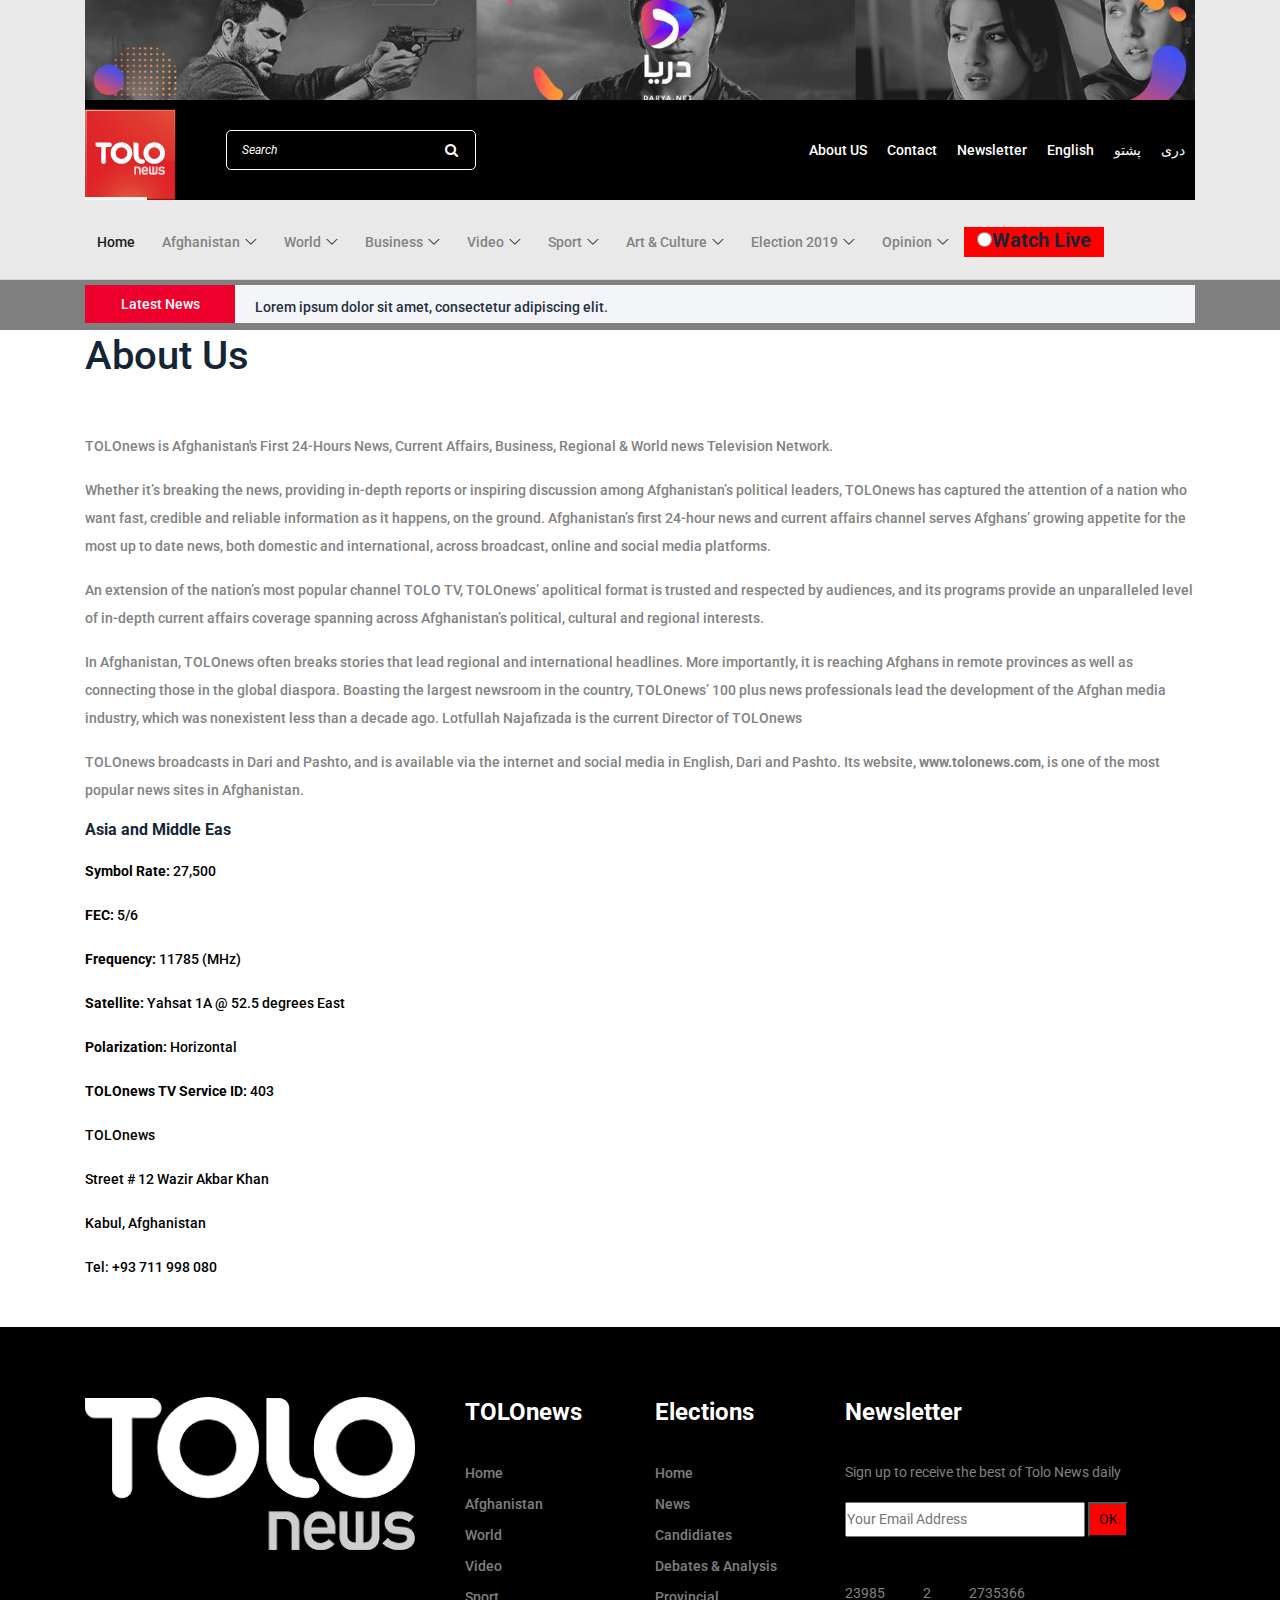
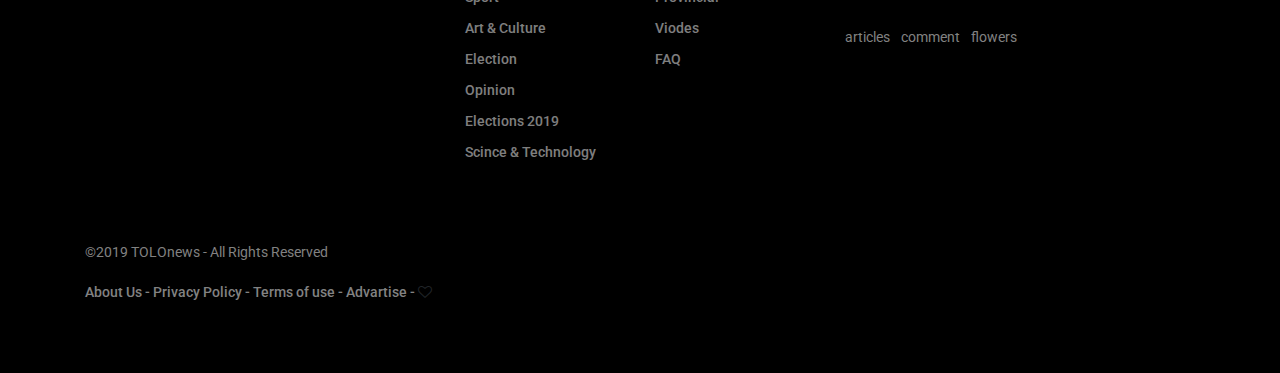
==== about.html @ a1a10a13 "first commit" ====
<!DOCTYPE html>
<html lang="en">

<head>
    <meta charset="UTF-8">
    <meta name="description" content="">
    <meta http-equiv="X-UA-Compatible" content="IE=edge">
    <meta name="viewport" content="width=device-width, initial-scale=1, shrink-to-fit=no">
    <!-- The above 4 meta tags *must* come first in the head; any other head content must come *after* these tags -->

    <!-- Title -->
    <title>Tolo news about page</title>
   <!-- <title>The News Paper - News &amp; Lifestyle Magazine Template</title> -->

    <!-- Favicon -->
    <link rel="icon" href="img/core-img/favicon.ico">

    <!-- Core Stylesheet -->
    <link rel="stylesheet" href="style.css">

</head>

<body>
    <!-- ##### Header Area Start ##### -->
     <header class="header-area" >
         <div class="top-header-area" style="background-color: #e9e9e9">
            <div class="container" >
                <div class="row">
                    <div class="col-12">
                        <div class="top-header-content d-flex align-items-center justify-content-between" style="background-color: #e9e9e9">
                             <img src="aa.jpg" >
                        </div>
                    </div>
                 </div>
            </div>
        </div>

        <!-- Top Header Area -->
        <div class="top-header-area" style="background-color: #e9e9e9">
            <div class="container" >
                <div class="row">
                    <div class="col-12">
                        <div class="top-header-content d-flex align-items-center justify-content-between" style="background-color: black">
                            

                            <!-- Login Search Area -->
                            <div class="login-search-area d-flex align-items-center">
                                <!-- Logo -->
                            <div class="logo">

                                <a href="index.html"><h1></h1><img src="img/core-img/logo.png" alt=""></a>
                            </div>
                                
                                <!-- Search Form -->
                                <div class="search-form">
                                    <form action="#" method="post">
                                        <input type="search" name="search" class="form-control" placeholder="Search">
                                        <button type="submit"><i class="fa fa-search" aria-hidden="true"></i></button>
                                    </form>
                                </div>

                                
                            </div>
                            <!-- Login Search Area -->
                            <div class="login-search-area d-flex align-items-center">
                                <!-- Login -->
                                <div class="login d-flex">

                                    <a href="about.html">About US </a>
                                    <a href="contact.html">Contact</a>
                                    <a href="newsletter.html">Newsletter</a>
                                </div>
                                <div class="login d-flex">
                                    <a href="#">English </a>
                                    <a href="#">پشتو</a>
                                    <a href="#">دری</a>
                                    
                                </div>
                            </div>

                        </div>
                    </div>
                </div>


            </div>

        </div>
<!-- Navbar Area -->
        <div class="newspaper-main-menu" id="stickyMenu" style="background-color: #e9e9e9;">
            <div class="classy-nav-container breakpoint-off">
                <div class="container">
                    <!-- Menu -->
                    <nav class="classy-navbar justify-content-between" id="newspaperNav">
                        

                        <!-- Navbar Toggler -->
                        <div class="classy-navbar-toggler">
                            <span class="navbarToggler"><span></span><span></span><span></span></span>
                        </div>

                        <!-- Menu -->
                        <div class="classy-menu">

                            <!-- close btn -->
                            <div class="classycloseIcon">
                                <div class="cross-wrap"><span class="top"></span><span class="bottom"></span></div>
                            </div>


                            <!-- Nav Start -->
<div class="classynav">
                                <ul>
                                    <li class="active"><a href="index.html">Home</a></li>
                                    <li><a href="#">Afghanistan</a>
                                        <div class="megamenu" style="background-color: gray">
                                              <div class="container" >
                                            <ul class="single-mega cn-col-4" >

                                                <li class="title"> <h1> Afghanistan</h1></li>
                                                 <a href="#" class="post-title">
                                                                <h6>All</h6>
                                                            </a>
                                                            <a href="#" class="post-title">
                                                                100 Years of AFGHAN-GERMANS RELATION
                                                            </a>
                                                            <a href="#" class="post-title">
                                                                BRUSSELS UPDATES
                                                            </a>
                                                            <a href="#" class="post-title">
                                                                CHABAHAR PORT PROJECT
                                                            </a>
                                                            <a href="#" class="post-title">
                                                                PARLIMENT
                                                            </a>
                                                            <a href="#" class="post-title">
                                                                PROVINCIAL
                                                            </a>
                                                            <a href="#" class="post-title">
                                                                SALAM DAM PROJECT
                                                            </a>
                                                            <a href="#" class="post-title">
                                                                TAPI PIPLINE PROJECT
                                                            </a>
                                                            <a href="#" class="post-title">
                                                                TWO YEARS OF NUG
                                                            </a>
                                                            <a href="#" class="post-title">
                                                                GOVMETER
                                                            </a>
                                                            <a href="#" class="post-title">
                                                                BUDGET
                                                            </a>
                                               <p></p>
                                            </ul>
                                        </div>
                                            
                                            <div class="single-mega cn-col-4">
                                                <!-- Single Featured Post -->
                                                <div class="single-blog-post small-featured-post d-flex">
                                                    <div class="post-thumb">
                                                        <a href="#"><img src="img/bg-img/888_20.jpg" alt="" style="height:100px;width:400px;"></a>
                                                    </div>
                                                    <div class="post-data">
                                                        <a href="#" class="post-catagory"></a>
                                                        <div class="post-meta">
                                                            <a href="#" class="post-title">
                                                                <h6>Residents Take Protest To Kabul As Takhar Security Deteriorates</h6>
                                                            </a>
                                                            <p class="post-date"><span>TODAY</span> <span>- 7:33 PM</span></p>
                                                        </div>
                                                    </div>
                                                </div>

                                                <!-- Single Featured Post -->
                                                <div class="single-blog-post small-featured-post d-flex">
                                                    <div class="post-thumb">
                                                        <a href="#"><img src="img/bg-img/mohib-03.jpg" alt=""></a>
                                                    </div>
                                                    <div class="post-data">
                                                        <a href="#" class="post-catagory">Politics</a>
                                                        <div class="post-meta">
                                                            <a href="#" class="post-title">
                                                                <h6>Mohib: Many Taliban Not Ready For Peace</h6>
                                                            </a>
                                                            <p class="post-date"><span>TODAY</span>  <span> - 6:49 PM</span></p>
                                                        </div>
                                                    </div>
                                                </div>
                                            </div>
                                            <div class="single-mega cn-col-4">
                                                <!-- Single Featured Post -->
                                                <div class="single-blog-post small-featured-post d-flex">
                                                    <div class="post-thumb">
                                                        <a href="#"><img src="img/bg-img/report_2.jpg" alt=""></a>
                                                    </div>
                                                    <div class="post-data">
                                                        <a href="#" class="post-catagory"></a>
                                                        <div class="post-meta">
                                                            <a href="#" class="post-title">
                                                                <h6>Over 500 Children Died During Illegal Migration in Past Year: MoJ </h6>
                                                            </a>
                                                            <p class="post-date"><span>TODAY</span> | <span>- 7:10 PM</span></p>
                                                        </div>
                                                    </div>
                                                </div>

                                                <!-- Single Featured Post -->
                                                <div class="single-blog-post small-featured-post d-flex">
                                                    <div class="post-thumb">
                                                        <a href="#"><img src="img/bg-img/حح_0.jpg" alt=""></a>
                                                    </div>
                                                    <div class="post-data">
                                                        <a href="#" class="post-catagory"></a>
                                                        <div class="post-meta">
                                                            <a href="#" class="post-title">
                                                                <h6>Afghan Embassy Approaches Iran Government About Torture Incident </h6>
                                                            </a>
                                                            <p class="post-date"><span>TODAY</span> | <span>- 3:50 PM</span></p>
                                                        </div>
                                                    </div>
                                                </div>
                                            </div>
                                        </div>
                                    </li>
                                    <li><a href="#">World</a>
                                        <div class="megamenu" style="background-color: gray">
                                              <div class="container" >
                                            <ul class="single-mega cn-col-4" >
                                                <li class="title"><h1>World</h1> </li>
                                                 <a href="#" class="post-title">
                                                               All
                                                            </a>
                                                             <a href="#" class="post-title">
                                                             INTERNATIONAL
                                                            </a>
                                                             <a href="#" class="post-title">
                                                              REGIONAL
                                                            </a>
                                               <p></p>
                                            </ul>
                                        </div>
                                            
                                            <div class="single-mega cn-col-4">
                                                <!-- Single Featured Post -->
                                                <div class="single-blog-post small-featured-post d-flex">
                                                    <div class="post-thumb">
                                                        <a href="#"><img src="img/bg-img/putin_5.jpg" alt=""></a>
                                                    </div>
                                                    <div class="post-data">
                                                        <a href="#" class="post-catagory"></a>
                                                        <div class="post-meta">
                                                            <a href="#" class="post-title">
                                                                <h6>Russia's Putin Says No Proof Iran Was Behind Saudi Attacks
                                                            </a> </h6>
                                                            <p class="post-date"><span>TODAY</span>  <span>- 12:44 PM</span></p>
                                                        </div>
                                                    </div>
                                                </div>

                                                <!-- Single Featured Post -->
                                                <div class="single-blog-post small-featured-post d-flex">
                                                    <div class="post-thumb">
                                                        <a href="#"><img src="img/bg-img/gracee-fire.jpg" alt=""></a>
                                                    </div>
                                                    <div class="post-data">
                                                        <a href="#" class="post-catagory"></a>
                                                        <div class="post-meta">
                                                            <a href="#" class="post-title">
                                                                <h6>After Deadly Fire, Greece Plans To Step Up Migrant Deportation</h6>
                                                            </a>
                                                            <p class="post-date"><span>01 OCTOBER 2019</span>  <span></span></p>
                                                        </div>
                                                    </div>
                                                </div>
                                            </div>
                                            <div class="single-mega cn-col-4">
                                                <!-- Single Featured Post -->
                                                <div class="single-blog-post small-featured-post d-flex">
                                                    <div class="post-thumb">
                                                        <a href="#"><img src="img/bg-img/us-saudi-commanders.jpg" alt=""></a>
                                                    </div>
                                                    <div class="post-data">
                                                        <a href="#" class="post-catagory"></a>
                                                        <div class="post-meta">
                                                            <a href="#" class="post-title">
                                                                <h6>US Commander Discusses Iran With Saudi Naval Commander </h6>
                                                            </a>
                                                            <p class="post-date"><span>YESTERDAY</span> <span>- 12:59 PM</span></p>
                                                        </div>
                                                    </div>
                                                </div>

                                                <!-- Single Featured Post -->
                                                <div class="single-blog-post small-featured-post d-flex">
                                                    <div class="post-thumb">
                                                        <a href="#"><img src="img/bg-img/MarkMilley.jpg" alt=""></a>
                                                    </div>
                                                    <div class="post-data">
                                                        <a href="#" class="post-catagory"></a>
                                                        <div class="post-meta">
                                                            <a href="#" class="post-title">
                                                                <h6>US General Milley Becomes Joint Chiefs Chairman</h6>
                                                            </a>
                                                            <p class="post-date"><span>01 OCTOBER 2019</span>  <span></span></p>
                                                        </div>
                                                    </div>
                                                </div>
                                            </div>                                        </div>
                                    </li>
                                    <li><a href="#">Business</a>
                                        <div class="megamenu" style="background-color: gray">
                                              <div class="container" >
                                            <ul class="single-mega cn-col-4" >
                                                <li class="title" > <h1>Business</h1> </li>
                                                  <a href="#" class="post-title">
                                                               All
                                                            </a>
                                               <p></p>
                                            </ul>
                                        </div>
                                            
                                            <div class="single-mega cn-col-4">
                                                <!-- Single Featured Post -->
                                                <div class="single-blog-post small-featured-post d-flex">
                                                    <div class="post-thumb">
                                                        <a href="#"><img src="img/bg-img/mining.jpg" alt=""></a>
                                                    </div>
                                                    <div class="post-data">
                                                        <a href="#" class="post-catagory"></a>
                                                        <div class="post-meta">
                                                            <a href="#" class="post-title">
                                                                <h6>BAZAR: Mining Law Reforms Revived</h6>
                                                            </a>
                                                            <p class="post-date"><span>TODAY</span> <span>- 3:42 PM</span></p>
                                                        </div>
                                                    </div>
                                                </div>

                                                <!-- Single Featured Post -->
                                                <div class="single-blog-post small-featured-post d-flex">
                                                    <div class="post-thumb">
                                                        <a href="#"><img src="img/bg-img/tower-cell-28-dec-16.jpg" alt=""></a>
                                                    </div>
                                                    <div class="post-data">
                                                        <a href="#" class="post-catagory"></a>
                                                        <div class="post-meta">
                                                            <a href="#" class="post-title">
                                                                <h6>Telecommunications Attacked In North</h6>
                                                            </a>
                                                            <p class="post-date"><span>29 SEPTEMBER 2019</span> <span></span></p>
                                                        </div>
                                                    </div>
                                                </div>
                                            </div>
                                            <div class="single-mega cn-col-4">
                                                <!-- Single Featured Post -->
                                                <div class="single-blog-post small-featured-post d-flex">
                                                    <div class="post-thumb">
                                                        <a href="#"><img src="img/bg-img/torkham_0.jpg" alt=""></a>
                                                    </div>
                                                    <div class="post-data">
                                                        <a href="#" class="post-catagory"></a>
                                                        <div class="post-meta">
                                                            <a href="#" class="post-title">
                                                                <h6>Torkham Crossing Reopened After Presidential Elections</h6>
                                                            </a>
                                                            <p class="post-date"><span>30 SEPTEMBER 2019</span>  <span></span></p>
                                                        </div>
                                                    </div>
                                                </div>

                                                <!-- Single Featured Post -->
                                                <div class="single-blog-post small-featured-post d-flex">
                                                    <div class="post-thumb">
                                                        <a href="#"><img src="img/bg-img/7777_6.jpg" alt=""></a>
                                                    </div>
                                                    <div class="post-data">
                                                        <a href="#" class="post-catagory"></a>
                                                        <div class="post-meta">
                                                            <a href="#" class="post-title">
                                                                <h6>NPA Approves Fuel Purchase after US Gets Involved</h6>
                                                            </a>
                                                            <p class="post-date"><span>22 SEPTEMBER 2019</span>  <span></span></p>
                                                        </div>
                                                    </div>
                                                </div>
                                            </div>
                                        </div>
                                    </li>
                                    <li><a href="#">Video</a>
                                        <div class="megamenu" style="background-color: gray" >
                                              <div class="container" >
                                            <ul class="single-mega cn-col-4" >
                                                <li class="title"><h1>Video</h1></li>
                                                 <a href="#" class="post-title">
                                                               All
                                                            </a>
                                                             <a href="#" class="post-title">
                                                              NIGHTLY NEWS
                                                            </a>
                                                             <a href="#" class="post-title">
                                                               FARAKHABAR
                                                            </a>
                                                             <a href="#" class="post-title">
                                                               NEWS HOUR
                                                            </a>
                                                             <a href="#" class="post-title">
                                                               ELECTION
                                                            </a>
                                                             <a href="#" class="post-title">
                                                               GOFTOMAN
                                                            </a>
                                                             <a href="#" class="post-title">
                                                               JAHAN NAME
                                                            </a>
                                                             <a href="#" class="post-title">
                                                               MEHWAR
                                                            </a>
                                                             <a href="#" class="post-title">
                                                               KANKASH
                                                            </a>
                                                             <a href="#" class="post-title">
                                                               NIMA ROZ
                                                            </a>
                                                             <a href="#" class="post-title">
                                                               TAWDE KHABARE
                                                            </a>
                                                             <a href="#" class="post-title">
                                                               MUST SEE VIDEOS
                                                            </a>
                                                             <a href="#" class="post-title">
                                                               PEOPLE VIOCE
                                                            </a>
                                                             <a href="#" class="post-title">
                                                               DAHLEZHA
                                                            </a>
                                               <p></p>
                                            </ul>
                                        </div>
                                            
                                            <div class="single-mega cn-col-4">
                                                <!-- Single Featured Post -->
                                                <div class="single-blog-post small-featured-post d-flex">
                                                    <div class="post-thumb">
                                                        <a href="#"><img src="img/bg-img/hbx3joHxKpQ.jpg" alt=""></a>
                                                    </div>
                                                    <div class="post-data">
                                                        <a href="#" class="post-catagory"></a>
                                                        <div class="post-meta">
                                                            <a href="#" class="post-title">
                                                                <h6>TAWDE KHABARE: Is it Possible to Revive Afghan Peace Talks? </h6>
                                                            </a>
                                                            <p class="post-date"><span>TODAY</span> <span>- 6:59 PM</span></p>
                                                        </div>
                                                    </div>
                                                </div>

                                                 <!-- Single Featured Post -->
                                                <div class="single-blog-post small-featured-post d-flex">
                                                    <div class="post-thumb">
                                                        <a href="#"><img src="img/bg-img/0BTfYxO1bFQ.jpg" alt=""></a>
                                                    </div>
                                                    <div class="post-data">
                                                        <a href="#" class="post-catagory"></a>
                                                        <div class="post-meta">
                                                            <a href="#" class="post-title">
                                                                <h6>TAWDE KHABARE: Election’s Latest Polling Numbers Discussed</h6>
                                                            </a>
                                                            <p class="post-date"><span>30 SEPTEMBER 2019</span> <span></span></p>
                                                        </div>
                                                    </div>
                                                </div>


                                                <!-- Single Featured Post -->
                                                <div class="single-blog-post small-featured-post d-flex">
                                                    <div class="post-thumb">
                                                        <a href="#"><img src="img/bg-img/-JcMLGJ5vhk.jpg" alt=""></a>
                                                    </div>
                                                    <div class="post-data">
                                                        <a href="#" class="post-catagory"></a>
                                                        <div class="post-meta">
                                                            <a href="#" class="post-title">
                                                                <h6>FARAKHABAR: Afghan Elections Discussed</h6>
                                                            </a>
                                                            <p class="post-date"><span>29 SEPTEMBER 2019</span> <span></span></p>
                                                        </div>
                                                    </div>
                                                </div>
                                            </div>
                                            <div class="single-mega cn-col-4">
                                                <!-- Single Featured Post -->
                                                <div class="single-blog-post small-featured-post d-flex">
                                                    <div class="post-thumb">
                                                        <a href="#"><img src="img/bg-img/D1EpuWlHkl4.jpg" alt=""></a>
                                                    </div>
                                                    <div class="post-data">
                                                        <a href="#" class="post-catagory"></a>
                                                        <div class="post-meta">
                                                            <a href="#" class="post-title">
                                                                <h6>FARAKHABAR: MoFA Optimistic on Resumption of Peace Talks</h6>
                                                            </a>
                                                            <p class="post-date"><span>01 OCTOBER 2019</span> <span></span></p>
                                                        </div>
                                                    </div>
                                                </div>

                                                 <!-- Single Featured Post -->
                                                <div class="single-blog-post small-featured-post d-flex">
                                                    <div class="post-thumb">
                                                        <a href="#"><img src="img/bg-img/YFxRC8SDItM.jpg" alt=""></a>
                                                    </div>
                                                    <div class="post-data">
                                                        <a href="#" class="post-catagory"></a>
                                                        <div class="post-meta">
                                                            <a href="#" class="post-title">
                                                                <h6>FARAKHABAR: Voting Turnout Discussed</h6>
                                                            </a>
                                                            <p class="post-date"><span>30 SEPTEMBER 2019</span>  <span></span></p>
                                                        </div>
                                                    </div>
                                                </div>


                                                <!-- Single Featured Post -->
                                                <div class="single-blog-post small-featured-post d-flex">
                                                    <div class="post-thumb">
                                                        <a href="#"><img src="img/bg-img/kJrUb7N293Y.jpg" alt=""></a>
                                                    </div>
                                                    <div class="post-data">
                                                        <a href="#" class="post-catagory"></a>
                                                        <div class="post-meta">
                                                            <a href="#" class="post-title">
                                                                <h6>TAWDE KHABARE: 2.1 Million Votes Counted, But More Results Coming</h6>
                                                            </a>
                                                            <p class="post-date"><span>29 SEPTEMBER 2019</span>  <span></span></p>
                                                        </div>
                                                    </div>
                                                </div>
                                            </div>
                                        </div>
                                    </li>
                                    <li><a href="#">Sport</a>
                                        <div class="megamenu" style="background-color: gray">
                                            <div class="container" >
                                            <ul class="single-mega cn-col-4" >
                                                <li class="title"><h1>Sport</h1></li>
                                                 <a href="#" class="post-title">
                                                               All
                                                            </a>
                                               <p></p>
                                            </ul>
                                            </div>
                                            <div class="single-mega cn-col-4">
                                                <!-- Single Featured Post -->
                                                <div class="single-blog-post small-featured-post d-flex">
                                                    <div class="post-thumb">
                                                        <a href="#"><img src="img/bg-img/women-football-team.jpg" alt=""></a>
                                                    </div>
                                                    <div class="post-data">
                                                        <a href="#" class="post-catagory"></a>
                                                        <div class="post-meta">
                                                            <a href="#" class="post-title">
                                                                <h6>FIFA Cuts Afghan Women’s Football Team From World Ranking</h6>
                                                            </a>
                                                            <p class="post-date"><span>30 SEPTEMBER 2019</span>  <span></span></p>
                                                        </div>
                                                    </div>
                                                </div>

                                                <!-- Single Featured Post -->
                                                <div class="single-blog-post small-featured-post d-flex">
                                                    <div class="post-thumb">
                                                        <a href="#"><img src="img/bg-img/Messi and Rapinoe .jpg" alt=""></a>
                                                    </div>
                                                    <div class="post-data">
                                                        <a href="#" class="post-catagory"></a>
                                                        <div class="post-meta">
                                                            <a href="#" class="post-title">
                                                                <h6>Messi, Rapinoe Named FIFA Footballers Of The Year
</h6>
                                                            </a>
                                                            <p class="post-date"><span>24 SEPTEMBER 2019</span> <span></span></p>
                                                        </div>
                                                    </div>
                                                </div>
                                            </div>
                                            <div class="single-mega cn-col-4">
                                                <!-- Single Featured Post -->
                                                <div class="single-blog-post small-featured-post d-flex">
                                                    <div class="post-thumb">
                                                        <a href="#"><img src="img/bg-img/Rashid Afghanistan.jpg" alt=""></a>
                                                    </div>
                                                    <div class="post-data">
                                                        <a href="#" class="post-catagory"></a>
                                                        <div class="post-meta">
                                                            <a href="#" class="post-title">
                                                                <h6>Rashid Seeks Tougher Opponents For Afghanistan To Improve</h6>
                                                            </a>
                                                            <p class="post-date"><span>26 SEPTEMBER 2019</span> <span></span></p>
                                                        </div>
                                                    </div>
                                                </div>

                                                <!-- Single Featured Post -->
                                                <div class="single-blog-post small-featured-post d-flex">
                                                    <div class="post-thumb">
                                                        <a href="#"><img src="img/bg-img/afg.jpg" alt=""></a>
                                                    </div>
                                                    <div class="post-data">
                                                        <a href="#" class="post-catagory"></a>
                                                        <div class="post-meta">
                                                            <a href="#" class="post-title">
                                                                <h6>Afghanistan To Face Bangladesh In Final T20I Series</h6>
                                                            </a>
                                                            <p class="post-date"><span>23 SEPTEMBER 2019</span>  <span></span></p>
                                                        </div>
                                                    </div>
                                                </div>
                                            </div>
                                        </div>
                                    </li>
                                    
                                    <li><a href="#">Art & Culture</a>
                                        <div class="megamenu" style="background-color: gray">
                                            <div class="container" >
                                            <ul class="single-mega cn-col-4" >
                                                <li class="title"><h1>Art & Culture</h1></li>
                                                  <a href="#" class="post-title">
                                                               All
                                                            </a>
                                                              <a href="#" class="post-title">
                                                             HOLLYWOOD & BOLLYWOOD
                                                            </a>
                                                              <a href="#" class="post-title">
                                                               KABUL PHOTO BINENALE 2017
                                                            </a>
                                               <p></p>
                                            </ul>
                                        </div>
                                            
                                            <div class="single-mega cn-col-4">
                                                <!-- Single Featured Post -->
                                                <div class="single-blog-post small-featured-post d-flex">
                                                    <div class="post-thumb">
                                                        <a href="#"><img src="img/bg-img/ArtLords_0.jpg" alt=""></a>
                                                    </div>
                                                    <div class="post-data">
                                                        <a href="#" class="post-catagory"></a>
                                                        <div class="post-meta">
                                                            <a href="#" class="post-title">
                                                                <h6>Afghan Artists Paint Tulips Murals To Honor War Victims</h6>
                                                            </a>
                                                            <p class="post-date"><span>14 SEPTEMBER 2019</span>  <span></span></p>
                                                        </div>
                                                    </div>
                                                </div>

                                                <!-- Single Featured Post -->
                                                <div class="single-blog-post small-featured-post d-flex">
                                                    <div class="post-thumb">
                                                        <a href="#"><img src="img/bg-img/Jolie Final.jpg" alt=""></a>
                                                    </div>
                                                    <div class="post-data">
                                                        <a href="#" class="post-catagory"></a>
                                                        <div class="post-meta">
                                                            <a href="#" class="post-title">
                                                                <h6>Angelina Jolie Supports Afghan Movie ‘Hava, Maryam, Ayesha’</h6>
                                                            </a>
                                                            <p class="post-date"><span>06 SEPTEMBER 2019</span> <span></span></p>
                                                        </div>
                                                    </div>
                                                </div>
                                            </div>
                                            <div class="single-mega cn-col-4">
                                                <!-- Single Featured Post -->
                                                <div class="single-blog-post small-featured-post d-flex">
                                                    <div class="post-thumb">
                                                        <a href="#"><img src="img/bg-img/Ghafar-Qutbiyar.jpg" alt=""></a>
                                                    </div>
                                                    <div class="post-data">
                                                        <a href="#" class="post-catagory"></a>
                                                        <div class="post-meta">
                                                            <a href="#" class="post-title">
                                                                <h6>Veteran Afghan Actor Ghafar Qutbiyar Passes Away</h6>
                                                            </a>
                                                            <p class="post-date"><span>09 SEPTEMBER 2019</span>  <span></span></p>
                                                        </div>
                                                    </div>
                                                </div>

                                                <!-- Single Featured Post -->
                                                <div class="single-blog-post small-featured-post d-flex">
                                                    <div class="post-thumb">
                                                        <a href="#"><img src="img/bg-img/Args.jpg" alt="" style=";width: 900px;"></a>
                                                    </div>
                                                    <div class="post-data">
                                                        <a href="#" class="post-catagory"></a>
                                                        <div class="post-meta">
                                                            <a href="#" class="post-title">
                                                                <h6>‘The Song Of Scorpions’ Bags Five Awards At Afghan Film Festival</h6>
                                                            </a>
                                                            <p class="post-date"><span>30 AUGUST 2019</span> <span></span></p>
                                                        </div>
                                                    </div>
                                                </div>
                                            </div>
                                        </div>
                                    </li>
                                    <li><a href="#">Election 2019</a>
                                           
                                        <div class="megamenu"style="background-color: gray" >
                                            <div class="container" >
                                           <center> <ul class="single-mega cn-col-4" >
                                                <li class="title" ><h1>Election 2019</h1></li>
                                                <a href="#" class="post-title">
                                                            ALL
                                                            </a>
                                               <p></p>
                                            </ul> </center>
                                        </div>
                                            
                                            <div class="single-mega cn-col-4">
                                                <!-- Single Featured Post -->
                                               

                                                <!-- Single Featured Post -->
                                               
                                            </div>
                                            <div class="single-mega cn-col-4">
                                                <!-- Single Featured Post -->
                                               

                                                <!-- Single Featured Post -->
                                               
                                            </div>
                                        </div>
                                    </li>
                                    <li><a href="#">Opinion</a>
                                        <div class="megamenu" style="background-color: gray">
                                            <div class="container" >
                                            <ul class="single-mega cn-col-4" >
                                                <li class="title"><h1>Opinion</h1></li>
                                                 <a href="#" class="post-title">
                                                            ALL
                                                            </a>
                                               <p></p>
                                            </ul>
                                        </div>
                                            
                                            <div class="single-mega cn-col-4">
                                                <!-- Single Featured Post -->
                                                <div class="single-blog-post small-featured-post d-flex">
                                                    <div class="post-thumb">
                                                        <a href="#"><img src="img/bg-img/Zafar.jpg" alt=""></a>
                                                    </div>
                                                    <div class="post-data">
                                                        <a href="#" class="post-catagory"></a>
                                                        <div class="post-meta">
                                                            <a href="#" class="post-title">
                                                                <h6>Looking Back At Afghanistan’s Hundred Years Of Independence</h6>
                                                            </a>
                                                            <p class="post-date"><span>01 SEPTEMBER 2019</span>  <span></span></p>
                                                        </div>
                                                    </div>
                                                </div>

                                                <!-- Single Featured Post -->
                                                <div class="single-blog-post small-featured-post d-flex">
                                                    <div class="post-thumb">
                                                        <a href="#"><img src="img/bg-img/elections_4_0.jpg" alt=""></a>
                                                    </div>
                                                    <div class="post-data">
                                                        <a href="#" class="post-catagory"></a>
                                                        <div class="post-meta">
                                                            <a href="#" class="post-title">
                                                                <h6>Afghan Presidential Elections Or US-Taliban Peace Talks?</h6>
                                                            </a>
                                                            <p class="post-date"><span>24 AUGUST 2019</span> <span></span></p>
                                                        </div>
                                                    </div>
                                                </div>
                                            </div>
                                            <div class="single-mega cn-col-4">
                                                <!-- Single Featured Post -->
                                                <div class="single-blog-post small-featured-post d-flex">
                                                    <div class="post-thumb">
                                                        <a href="#"><img src="img/bg-img/children-school.jpg" alt=""></a>
                                                    </div>
                                                    <div class="post-data">
                                                        <a href="#" class="post-catagory"></a>
                                                        <div class="post-meta">
                                                            <a href="#" class="post-title">
                                                                <h6>We Need To Roll Up Our Sleeves For South Asia’s Children</h6>
                                                            </a>
                                                            <p class="post-date"><span>28 AUGUST 2019</span> | <span></span></p>
                                                        </div>
                                                    </div>
                                                </div>

                                                <!-- Single Featured Post -->
                                                <div class="single-blog-post small-featured-post d-flex">
                                                    <div class="post-thumb">
                                                        <a href="#"><img src="img/bg-img/kashmir_7.jpg" alt=""></a>
                                                    </div>
                                                    <div class="post-data">
                                                        <a href="#" class="post-catagory"></a>
                                                        <div class="post-meta">
                                                            <a href="#" class="post-title">
                                                                <h6>India’s Move In Kashmir And The Peril It Poses To Afghanistan</h6>
                                                            </a>
                                                            <p class="post-date"><span>17 AUGUST 2019</span>  <span></span></p>
                                                        </div>
                                                    </div>
                                                </div>
                                            </div>
                                        </div>

                                    </li>
                                    <li>

                                         <div style="background-color: red; text-align:center;width: 140px;height: 30px ">

                                      <h5>  <input type="radio" name="" style="background-color: red;height: 15px;width: 15px;">Watch Live</h5> 
                                   </div>

                                    </li>
                                  
                                
                                   

                                </ul>
                            </div>

                            <!-- Nav End -->
                        </div>
                    </nav>
                </div>
            </div>
        </div>


          <div class="newspaper-main" id="" style="background-color: gray; height: 50px">
                   <div class="" style="height: 30px">
                   <div class="container" >
                    <div class="">


                            <div class="hero-area" style="padding: 5px 0px 0px">
                             <div class="row align-items-center">
                                 <div class="col-12 col-lg-12">
                                  <!-- Breaking News Widget -->
                                  <div class="breaking-news-area d-flex align-items-center">
                                    <div class="news-title">
                                    <p>Latest News</p>
                            </div>
                                <div id="breakingNewsTicker" class="ticker">
                                    <ul>
                                        <li><a href="#">Lorem ipsum dolor sit amet, consectetur adipiscing elit.</a></li>
                                        <li><a href="#">Welcome to Colorlib Family.</a></li>
                                        <li><a href="#">Nam eu metus sitsit amet, consec!</a></li>
                                    </ul>
                                </div>
                             </div>
                    </div>
              </div>
             </div>           
        </div>
    </header>
    <!-- ##### Header Area End ##### -->

    <!-- ##### Hero Area Start ##### -->
  
    <!-- ##### Hero Area End ##### -->

    <!-- ##### About Area Start ##### -->
    <section class="about-area">
        <div class="container">

            <div class="row">
                <div class="col-12">
                    <h2>About Us</h2>
                </div>
            </div>

            <div class="row">
                <div class="col-12 col-lg-12">
                    <p>TOLOnews is Afghanistan's First 24-Hours News, Current Affairs, Business, Regional & World news Television Network.</p>
                    <p>Whether it’s breaking the news, providing in-depth reports or inspiring discussion among Afghanistan’s political leaders, TOLOnews has captured the attention of a nation who want fast, credible and reliable information as it happens, on the ground. Afghanistan’s first 24-hour news and current affairs channel serves Afghans’ growing appetite for the most up to date news, both domestic and international, across broadcast, online and social media platforms.</p>
                    <p>An extension of the nation’s most popular channel TOLO TV, TOLOnews’ apolitical format is trusted and respected by audiences, and its programs provide an unparalleled level of in-depth current affairs coverage spanning across Afghanistan’s political, cultural and regional interests. </p>
                    <p>In Afghanistan, TOLOnews often breaks stories that lead regional and international headlines. More importantly, it is reaching Afghans in remote provinces as well as connecting those in the global diaspora. Boasting the largest newsroom in the country, TOLOnews’ 100 plus news professionals lead the development of the Afghan media industry, which was nonexistent less than a decade ago. Lotfullah Najafizada is the current Director of TOLOnews</p>
                    <p>TOLOnews broadcasts in Dari and Pashto, and is available via the internet and social media in English, Dari and Pashto. Its website, <b>www.tolonews.com</b>, is one of the most popular news sites in Afghanistan.</p>
                    <p><h6>Asia and Middle Eas</h6></p>
                     <p style="color: #000000;"><b>Symbol Rate: </b>27,500</p>
                     <p style="color: #000000;"><b>FEC: </b>5/6</p>
                     <p style="color: #000000;"><b>Frequency:  </b>11785 (MHz)</p>
                     <p style="color: #000000;"><b>Satellite: </b> Yahsat 1A @ 52.5 degrees East</p>
                     <p style="color: #000000;"><b>Polarization: </b> Horizontal</p>
                     <p style="color: #000000;"><b>TOLOnews TV Service ID: </b>403</p>
                     <p style="color: #000000;">TOLOnews</p>
                     <p style="color: #000000;">Street # 12 Wazir Akbar Khan</p>
                     <p style="color: #000000;">Kabul, Afghanistan</p>
                     <p style="color: #000000;">Tel: +93 711 998 080</p>

                </div>
             
         

                <!-- Single Cool Fact -->
              

              
            </div>
        </div>
    </section>
    <!-- ##### About Area End ##### -->

    <!-- ##### Team Area Start ##### -->
    <section class="newspaper-team mb-30">
        <div class="container">
            <div class="row">

                <!-- Single Team Member -->
              

                <!-- Single Team Member -->
               
                <!-- Single Team Member -->
              
                <!-- Single Team Member -->
                

                <!-- Single Team Member -->
               

                <!-- Single Team Member -->
                

                <!-- Single Team Member -->
                

                <!-- Single Team Member -->
               
            </div>
        </div>
    </section>
    <!-- ##### Team Area End ##### -->

    <!-- ##### Footer Area Start ##### -->
    <footer class="footer-area" style="background-color: #000000">

        <!-- Main Footer Area -->
        <div class="main-footer-area">
            <div class="container">
                <div class="row">

                    <!-- Footer Widget Area -->
                    <div class="col-12 col-sm-6 col-lg-4">
                        <div class="footer-widget-area mt-70">
                            <!-- Footer Logo -->
                            <div class="footer-logo">
                                <a href="index.html"><img src="img/core-img/download.png" alt="" ></a>
                            </div>
                            <!-- List -->
                          <!--  <ul class="list">
                                <li><a href="mailto:contact@youremail.com">contact@youremail.com</a></li>
                                <li><a href="tel:+4352782883884">+43 5278 2883 884</a></li>
                                <li><a href="http://yoursitename.com">www.yoursitename.com</a></li>
                            </ul> -->
                        </div>
                    </div>

                    <!-- Footer Widget Area -->
                    <div class="col-12 col-sm-6 col-lg-2">
                        <div class="footer-widget-area mt-70">
                            <!-- Title -->
                            <h4 class="widget-title">TOLOnews</h4>
                            <!-- List -->
                            <ul class="list">
                                <li><a href="#">Home</a></li>
                                <li><a href="#">Afghanistan</a></li>
                                <li><a href="#">World</a></li>
                                <li><a href="#">Video</a></li>
                                <li><a href="#">Sport</a></li>
                                <li><a href="#">Art & Culture</a></li>
                                <li><a href="#">Election</a></li>  
                                <li><a href="#">Opinion</a></li>
                                <li><a href="#">Elections 2019</a></li>
                                <li><a href="#">Scince & Technology</a></li>
                            </ul>
                        </div>
                    </div>

                    <!-- Footer Widget Area -->
                    <div class="col-12 col-sm-4 col-lg-2">
                        <div class="footer-widget-area mt-70">
                            <!-- Title -->
                            <h4 class="widget-title">Elections</h4>
                            <!-- List -->
                            <ul class="list">
                                <li><a href="#">Home</a></li>
                                <li><a href="#">News</a></li>
                                <li><a href="#">Candidiates</a></li>
                                <li><a href="#">Debates & Analysis</a></li>
                                <li><a href="#">Provincial</a></li>
                                <li><a href="#">Viodes</a></li>
                                <li><a href="#">FAQ</a></li>
                        
                            </ul>
                        </div>
                    </div>

                    <!-- Footer Widget Area -->
                    <div class="col-12 col-sm-4 col-lg-4">
                        <div class="footer-widget-area mt-70">
                            <!-- Title -->
                            <h4 class="widget-title">Newsletter</h4>
                            <!-- List -->
                            <p>Sign up to receive the best of Tolo News daily</p>
                            <input type="text" name="" placeholder="Your Email Address" style="width: 240px;height: 35px;">
                            <button style="background-color: red; width: 40px;height: 35px;" >OK</button> <br> <br> <br>
                          
                           <h5> <p style="word-spacing: 35px;">23985  2  2735366</p></h5>
                           <p style="word-spacing: 8px;">articles  comment  flowers</p>
                          
                        </div>
                    </div>

                    <!-- Footer Widget Area -->
                    <div class="col-12 col-sm-4 col-lg-0">
                        <div class="footer-widget-area mt-70">
                            <!-- Title -->

                            <div >
                                <p>©2019 TOLOnews - All Rights Reserved</p>
                                    <a href="#">About Us - </a>
                                    <a href="#">Privacy Policy - </a>
                                    <a href="#">Terms of use - </a>
                                     <a href="#">Advartise - </a>
                                      <i class="fa fa-heart-o" aria-hidden="true"></i>
                                </div>
                        </div>
                    </div>
                </div>
            </div>
        </div>

        <!-- Bottom Footer Area -->
        <div class="bottom-footer-area">
            <div class="container h-100">
                <div class="row h-100 align-items-center">
                    <div class="col-12">
                        <!-- Copywrite -->
                        <p><!-- Link back to Colorlib can't be removed. Template is licensed under CC BY 3.0. -->
   <a href="https://colorlib.com" target="_blank"></a>
<!-- Link back to Colorlib can't be removed. Template is licensed under CC BY 3.0. --></p>
                    </div>
                </div>
            </div>
        </div>
    </footer>
    <!-- ##### Footer Area Start ##### -->

    <!-- ##### All Javascript Files ##### -->
    <!-- jQuery-2.2.4 js -->
    <script src="js/jquery/jquery-2.2.4.min.js"></script>
    <!-- Popper js -->
    <script src="js/bootstrap/popper.min.js"></script>
    <!-- Bootstrap js -->
    <script src="js/bootstrap/bootstrap.min.js"></script>
    <!-- All Plugins js -->
    <script src="js/plugins/plugins.js"></script>
    <!-- Active js -->
    <script src="js/active.js"></script>
</body>

</html>
---- style.css ----
/* [Master Stylesheet - v1.0]
- Template Name: The News Paper - News & Lifestyle Magazine Template
- Template Author: Colorlib
- Template URL: http://colorlib.com
- Version: 1.0
*/
/*
###### Index of Stylesheet ######
:: 1.0 Import Fonts
:: 3.0 Base CSS
:: 4.0 Header Area
:: 5.0 Hero Area 
:: 6.0 Blog Post Area
:: 7.0 Video Post Area
:: 8.0 Footer Add Area
:: 9.0 Footer Area
:: 10.0 About Area
:: 11.0 Cool Facts
:: 12.0 Contact Area
*/
/* :: 1.0 Import Fonts */
@import url("https://fonts.googleapis.com/css?family=Roboto:300,400,500,700,900");
/* :: 2.0 Import All CSS */
@import url(css/bootstrap.min.css);
@import url(css/owl.carousel.min.css);
@import url(css/animate.css);
@import url(css/magnific-popup.css);
@import url(css/font-awesome.min.css);
@import url(css/custom-icon.css);
@import url(css/classy-nav.min.css);
@import url(css/nice-select.min.css);
/* :: 3.0 Base CSS */
* {
  margin: 0;
  padding: 0; }

body {
  font-family: "Roboto", sans-serif;
  font-size: 14px; }

h1,
h2,
h3,
h4,
h5,
h6 {
  color: #152535;
  line-height: 1.3;
  font-weight: 700; }

p {
  color: #828282;
  font-size: 14px;
  line-height: 2;
  font-weight: 400; }

a,
a:hover,
a:focus {
  -webkit-transition-duration: 500ms;
  transition-duration: 500ms;
  text-decoration: none;
  outline: 0 solid transparent;
  color: #1c1c1c;
  font-weight: 500;
  font-size: 14px;
  color: #828282; }

ul,
ol {
  margin: 0; }
  ul li,
  ol li {
    list-style: none; }

img {
  height: auto;
  max-width: 100%; }

/* Spacing */
.mt-15 {
  margin-top: 15px !important; }

.mt-30 {
  margin-top: 30px !important; }

.mt-50 {
  margin-top: 50px !important; }

.mt-70 {
  margin-top: 70px !important; }

.mt-80 {
  margin-top: 80px !important; }

.mt-100 {
  margin-top: 100px !important; }

.mb-15 {
  margin-bottom: 15px !important; }

.mb-30 {
  margin-bottom: 30px !important; }

.mb-50 {
  margin-bottom: 50px !important; }

.mb-70 {
  margin-bottom: 70px !important; }

.mb-80 {
  margin-bottom: 80px !important; }

.mb-100 {
  margin-bottom: 100px !important; }

.ml-15 {
  margin-left: 15px !important; }

.ml-30 {
  margin-left: 30px !important; }

.ml-50 {
  margin-left: 50px !important; }

.mr-15 {
  margin-right: 15px !important; }

.mr-30 {
  margin-right: 30px !important; }

.mr-50 {
  margin-right: 50px !important; }

/* Height */
.height-400 {
  height: 400px !important; }

.height-500 {
  height: 500px !important; }

.height-600 {
  height: 600px !important; }

.height-700 {
  height: 700px !important; }

.height-800 {
  height: 800px !important; }

/* Section Padding */
.section-padding-80 {
  padding-top: 80px;
  padding-bottom: 80px; }

.section-padding-80-0 {
  padding-top: 80px;
  padding-bottom: 0; }

.section-padding-0-80 {
  padding-top: 0;
  padding-bottom: 80px; }

.section-padding-80-50 {
  padding-top: 80px;
  padding-bottom: 50px; }

/* Section Heading */
.section-heading {
  position: relative;
  z-index: 1;
  margin-bottom: 90px;
  border-bottom: 1px solid #d0d5d8; }
  .section-heading h6 {
    font-size: 16px;
    margin-bottom: 0;
    line-height: 45px;
    height: 45px;
    min-width: 140px;
    padding: 0 30px;
    background-color: #ee002d;
    color: #fff;
    font-weight: 700;
    display: inline-block;
    text-align: center; }

/* Miscellaneous */
.bg-img {
  background-position: center center;
  background-size: cover;
  background-repeat: no-repeat; }

.bg-white {
  background-color: #ffffff !important; }

.bg-dark {
  background-color: #000000 !important; }

.bg-transparent {
  background-color: transparent !important; }

.font-bold {
  font-weight: 700; }

.font-light {
  font-weight: 300; }

.bg-overlay {
  position: relative;
  z-index: 2;
  background-position: center center;
  background-size: cover; }
  .bg-overlay::after {
    background-color: rgba(2, 3, 28, 0.9);
    position: absolute;
    z-index: -1;
    top: 0;
    left: 0;
    width: 100%;
    height: 100%;
    content: ""; }

.mfp-image-holder .mfp-close,
.mfp-iframe-holder .mfp-close {
  color: #ffffff;
  right: 0;
  padding-right: 0;
  width: 30px;
  height: 30px;
  background-color: #ee002d;
  line-height: 30px;
  text-align: center;
  position: absolute;
  top: 0;
  right: -30px; }
  @media only screen and (min-width: 768px) and (max-width: 991px) {
    .mfp-image-holder .mfp-close,
    .mfp-iframe-holder .mfp-close {
      right: 0; } }
  @media only screen and (max-width: 767px) {
    .mfp-image-holder .mfp-close,
    .mfp-iframe-holder .mfp-close {
      right: 0; } }

input:focus,
textarea:focus {
  outline: none;
  box-shadow: none;
  border-color: transparent; }

/* ScrollUp */
#scrollUp {
  background-color: #ee002d;
  border-radius: 0;
  bottom: 60px;
  box-shadow: 0 2px 6px 0 rgba(0, 0, 0, 0.3);
  color: #ffffff;
  font-size: 24px;
  height: 40px;
  line-height: 38px;
  right: 60px;
  text-align: center;
  width: 40px;
  -webkit-transition-duration: 500ms;
  transition-duration: 500ms; }
  #scrollUp:hover {
    background-color: #000000; }
  @media only screen and (max-width: 767px) {
    #scrollUp {
      bottom: 30px;
      right: 30px; } }

/* Button */
.newspaper-btn {
  display: inline-block;
  min-width: 160px;
  height: 52px;
  color: #ffffff;
  border: none;
  border-radius: 0;
  padding: 0 30px;
  font-size: 14px;
  line-height: 52px;
  font-weight: 700;
  -webkit-transition-duration: 500ms;
  transition-duration: 500ms;
  text-transform: capitalize;
  background-color: #ee002d; }
  .newspaper-btn.active, .newspaper-btn:hover, .newspaper-btn:focus {
    font-size: 14px;
    font-weight: 700;
    color: #ffffff;
    background-color: #1c1c1c; }

/* :: 4.0 Header Area */
.header-area {
  position: relative;
  z-index: 100;
  width: 100%; }
  .header-area .top-header-area {
    width: 100%;
    height: 100px;
    background-color: #ee002d;
    position: relative;
    z-index: 1; }
    @media only screen and (min-width: 768px) and (max-width: 991px) {
      .header-area .top-header-area {
        height: 70px; } }
    @media only screen and (max-width: 767px) {
      .header-area .top-header-area {
        height: 70px; } }
    .header-area .top-header-area .top-header-content {
      width: 100%;
      height: 100px;
      background-color: #ee002d;
      position: relative;
      z-index: 1; }
      @media only screen and (min-width: 768px) and (max-width: 991px) {
        .header-area .top-header-area .top-header-content {
          height: 70px; } }
      @media only screen and (max-width: 767px) {
        .header-area .top-header-area .top-header-content {
          height: 70px; } }
      .header-area .top-header-area .top-header-content .logo a {
        display: block; }
        @media only screen and (min-width: 768px) and (max-width: 991px) {
          .header-area .top-header-area .top-header-content .logo a {
            display: none; } }
        @media only screen and (max-width: 767px) {
          .header-area .top-header-area .top-header-content .logo a {
            display: none; } }
    .header-area .top-header-area .login-search-area {
      position: relative;
      z-index: 1; }
      @media only screen and (min-width: 576px) and (max-width: 767px) {
        .header-area .top-header-area .login-search-area {
          margin-left: 30px; } }
      .header-area .top-header-area .login-search-area .login a {
        display: inline-block;
        padding: 0 10px;
        color: #fff; }
      .header-area .top-header-area .login-search-area .search-form form {
        width: 250px;
        height: 40px;
        position: relative;
        z-index: 2;
        margin-left: 50px; }
        @media only screen and (min-width: 768px) and (max-width: 991px) {
          .header-area .top-header-area .login-search-area .search-form form {
            width: 400px; } }
        @media only screen and (max-width: 767px) {
          .header-area .top-header-area .login-search-area .search-form form {
            margin-left: 0;
            width: 160px; } }
        @media only screen and (min-width: 480px) and (max-width: 767px) {
          .header-area .top-header-area .login-search-area .search-form form {
            margin-left: 0;
            width: 300px; } }
        @media only screen and (min-width: 576px) and (max-width: 767px) {
          .header-area .top-header-area .login-search-area .search-form form {
            width: 320px; } }
        .header-area .top-header-area .login-search-area .search-form form input {
          width: 100%;
          height: 100%;
          border: 1px solid #fff;
          border-radius: 5px;
          background-color: transparent;
          padding: 0 15px;
          font-size: 12px;
          font-style: italic;
          color: #fff; }
          .header-area .top-header-area .login-search-area .search-form form input.form-control {
            box-shadow: none; }
        .header-area .top-header-area .login-search-area .search-form form button {
          width: 50px;
          height: 100%;
          position: absolute;
          top: 0;
          right: 0;
          z-index: 10;
          border: none;
          background-color: transparent;
          color: #fff;
          cursor: pointer;
          outline: none; }
        .header-area .top-header-area .login-search-area .search-form form .form-control::-webkit-input-placeholder {
          color: #fff;
          opacity: 1; }
        .header-area .top-header-area .login-search-area .search-form form .form-control::-moz-placeholder {
          color: #fff;
          opacity: 1; }
        .header-area .top-header-area .login-search-area .search-form form .form-control:-ms-input-placeholder {
          color: #fff;
          opacity: 1; }
        .header-area .top-header-area .login-search-area .search-form form .form-control::-ms-input-placeholder {
          color: #fff;
          opacity: 1; }
        .header-area .top-header-area .login-search-area .search-form form .form-control::placeholder {
          color: #fff;
          opacity: 1; }
  .header-area .newspaper-main-menu {
    position: relative;
    width: 100%;
    z-index: 100;
    height: 80px;
    border-bottom: 1px solid #d0d5d8; }
    @media only screen and (min-width: 768px) and (max-width: 991px) {
      .header-area .newspaper-main-menu {
        background-color: #152535; } }
    @media only screen and (max-width: 767px) {
      .header-area .newspaper-main-menu {
        background-color: #152535;
        height: 70px; } }
    .header-area .newspaper-main-menu .classy-nav-container {
      background-color: transparent; }
    .header-area .newspaper-main-menu .classy-navbar {
      height: 80px;
      padding: 0; }
      @media only screen and (max-width: 767px) {
        .header-area .newspaper-main-menu .classy-navbar {
          height: 70px; } }
      .header-area .newspaper-main-menu .classy-navbar .logo {
        display: none; }
        .header-area .newspaper-main-menu .classy-navbar .logo a {
          display: block;
          max-width: 160px; }
        @media only screen and (min-width: 768px) and (max-width: 991px) {
          .header-area .newspaper-main-menu .classy-navbar .logo {
            display: block; } }
        @media only screen and (max-width: 767px) {
          .header-area .newspaper-main-menu .classy-navbar .logo {
            display: block; } }
      .header-area .newspaper-main-menu .classy-navbar .classynav ul li a {
        font-weight: 500; }
        .header-area .newspaper-main-menu .classy-navbar .classynav ul li a:hover, .header-area .newspaper-main-menu .classy-navbar .classynav ul li a:focus {
          font-weight: 500;
          color: #ee002d; }
      .header-area .newspaper-main-menu .classy-navbar .classynav > ul > li > a {
        text-transform: capitalize;
        padding: 12px 12px 11px;
        background-color: transparent;
        line-height: 1;
        color: #828282;
        font-weight: 500; }
        .header-area .newspaper-main-menu .classy-navbar .classynav > ul > li > a:hover, .header-area .newspaper-main-menu .classy-navbar .classynav > ul > li > a:focus {
          color: #1c1c1c; }
      .header-area .newspaper-main-menu .classy-navbar .classynav > ul > li.active > a {
        position: relative;
        z-index: 1;
        color: #1c1c1c; }
        .header-area .newspaper-main-menu .classy-navbar .classynav > ul > li.active > a::before {
          background-color: #f7f7f7;
          width: 100%;
          height: 3px;
          position: absolute;
          top: -26px;
          left: 0;
          content: '';
          z-index: 10; }
          @media only screen and (min-width: 768px) and (max-width: 991px) {
            .header-area .newspaper-main-menu .classy-navbar .classynav > ul > li.active > a::before {
              display: none; } }
          @media only screen and (max-width: 767px) {
            .header-area .newspaper-main-menu .classy-navbar .classynav > ul > li.active > a::before {
              display: none; } }
  .header-area .is-sticky #stickyMenu {
    background-color: #fff;
    box-shadow: 0 5px 30px rgba(0, 0, 0, 0.15);
    border-bottom: none; }
    @media only screen and (min-width: 768px) and (max-width: 991px) {
      .header-area .is-sticky #stickyMenu {
        background-color: #152535; } }
    @media only screen and (max-width: 767px) {
      .header-area .is-sticky #stickyMenu {
        background-color: #152535; } }

/* :: 5.0 Hero Area */
.hero-area {
  position: relative;
  z-index: 1;
  padding: 50px 0 80px; }
  .hero-area .breaking-news-area {
    position: relative;
    z-index: 1; }
    .hero-area .breaking-news-area .news-title {
      min-width: 150px;
      height: 38px;
      background-color: #ee002d;
      text-align: center;
      padding: 0 20px; }
      .hero-area .breaking-news-area .news-title p {
        margin-bottom: 0;
        font-weight: 500;
        color: #fff;
        line-height: 38px; }
        @media only screen and (max-width: 767px) {
          .hero-area .breaking-news-area .news-title p {
            font-size: 12px; } }
      .hero-area .breaking-news-area .news-title.title2 {
        background-color: #152535; }
      @media only screen and (max-width: 767px) {
        .hero-area .breaking-news-area .news-title {
          min-width: 100px;
          padding: 0 5px; } }
    .hero-area .breaking-news-area .ticker {
      width: 100%;
      text-align: left;
      position: relative;
      overflow: hidden;
      padding: 0 20px;
      background-color: #f3f5f8; }
      @media only screen and (max-width: 767px) {
        .hero-area .breaking-news-area .ticker {
          padding: 0 5px; } }
      .hero-area .breaking-news-area .ticker ul {
        width: 100%;
        position: relative;
        z-index: 1; }
        .hero-area .breaking-news-area .ticker ul li {
          display: none;
          width: 100%; }
          .hero-area .breaking-news-area .ticker ul li a {
            display: block;
            font-size: 14px;
            color: #152535;
            height: 38px;
            line-height: 38px; }
            .hero-area .breaking-news-area .ticker ul li a:hover, .hero-area .breaking-news-area .ticker ul li a:focus {
              color: #ee002d; }
            @media only screen and (max-width: 767px) {
              .hero-area .breaking-news-area .ticker ul li a {
                font-size: 12px; } }

.hero-add {
  position: relative;
  z-index: 1; }
  @media only screen and (min-width: 768px) and (max-width: 991px) {
    .hero-add {
      margin-top: 80px;
      text-align: center; } }
  @media only screen and (max-width: 767px) {
    .hero-add {
      margin-top: 80px;
      text-align: center; } }

/* :: 6.0 Blog Post Area */
.single-blog-post {
  position: relative;
  z-index: 1; }
  .single-blog-post .post-thumb a {
    display: block; }
  .single-blog-post .post-data {
    padding: 30px 0; }
    .single-blog-post .post-data .post-catagory {
      font-size: 14px;
      color: #ee002d;
      text-transform: uppercase;
      font-weight: 700;
      margin-bottom: 10px;
      display: block; }
    .single-blog-post .post-data .post-title {
      display: block; }
      .single-blog-post .post-data .post-title h6 {
        -webkit-transition-duration: 500ms;
        transition-duration: 500ms;
        line-height: 1.9; }
        .single-blog-post .post-data .post-title h6:hover, .single-blog-post .post-data .post-title h6:focus {
          color: #ee002d; }
    .single-blog-post .post-data .post-meta .post-date a {
      display: block; }
      .single-blog-post .post-data .post-meta .post-date a:hover, .single-blog-post .post-data .post-meta .post-date a:focus {
        color: #ee002d; }
    .single-blog-post .post-data .post-meta .post-like {
      display: -webkit-box;
      display: -ms-flexbox;
      display: flex;
      -webkit-box-align: flex-end;
      -ms-flex-align: flex-end;
      -ms-grid-row-align: flex-end;
      align-items: flex-end; }
      .single-blog-post .post-data .post-meta .post-like span {
        line-height: 1;
        margin-left: 15px; }
        .single-blog-post .post-data .post-meta .post-like span:hover, .single-blog-post .post-data .post-meta .post-like span:focus {
          color: #ee002d; }
    .single-blog-post .post-data .post-meta .post-comment {
      margin-left: 20px;
      display: -webkit-box;
      display: -ms-flexbox;
      display: flex;
      -webkit-box-align: flex-end;
      -ms-flex-align: flex-end;
      -ms-grid-row-align: flex-end;
      align-items: flex-end; }
      .single-blog-post .post-data .post-meta .post-comment span {
        line-height: 1;
        margin-left: 15px; }
        .single-blog-post .post-data .post-meta .post-comment span:hover, .single-blog-post .post-data .post-meta .post-comment span:focus {
          color: #ee002d; }
  .single-blog-post.style-2 .post-data {
    padding: 15px 0; }
    .single-blog-post.style-2 .post-data .post-title h6 {
      font-size: 14px; }
    .single-blog-post.style-2 .post-data .post-meta .post-date a {
      font-size: 12px; }
  .single-blog-post.style-3 {
    margin-bottom: 15px; }
    .single-blog-post.style-3 .post-data {
      padding: 15px 0; }
      .single-blog-post.style-3 .post-data .post-title h6 {
        font-size: 18px;
        line-height: 1.7;
        margin-bottom: 30px; }
  .single-blog-post.featured-post {
    position: relative;
    z-index: 1; }
    .single-blog-post.featured-post .post-data {
      padding: 30px 0; }
      .single-blog-post.featured-post .post-data .post-title h6 {
        font-size: 40px;
        line-height: 1.2;
        margin-bottom: 20px;
        font-weight: 500; }
        @media only screen and (max-width: 767px) {
          .single-blog-post.featured-post .post-data .post-title h6 {
            font-size: 24px; } }
      .single-blog-post.featured-post .post-data .post-author {
        margin-bottom: 15px;
        display: block;
        width: 100%; }
        .single-blog-post.featured-post .post-data .post-author a {
          display: inline-block;
          color: #ee002d; }
      .single-blog-post.featured-post .post-data .post-excerp {
        font-weight: 500;
        margin-bottom: 40px;
        display: block;
        line-height: 2.1; }
    .single-blog-post.featured-post.single-post .post-data {
      padding: 30px 0; }
      .single-blog-post.featured-post.single-post .post-data p {
        margin-bottom: 30px; }
      .single-blog-post.featured-post.single-post .post-data .related--post {
        display: block;
        font-size: 18px;
        color: #2c61db;
        margin: 40px 0; }
        .single-blog-post.featured-post.single-post .post-data .related--post:hover, .single-blog-post.featured-post.single-post .post-data .related--post:focus {
          color: #ee002d; }
  .single-blog-post.featured-post-2 {
    position: relative;
    z-index: 1;
    margin-bottom: 15px; }
    .single-blog-post.featured-post-2 .post-data {
      padding: 15px 0; }
      .single-blog-post.featured-post-2 .post-data .post-title h6 {
        font-size: 18px;
        line-height: 1.55;
        margin-bottom: 20px;
        font-weight: 500; }
      .single-blog-post.featured-post-2 .post-data .post-author {
        margin-bottom: 15px;
        display: block;
        width: 100%; }
        .single-blog-post.featured-post-2 .post-data .post-author a {
          display: inline-block;
          color: #ee002d; }
  .single-blog-post.small-featured-post {
    position: relative;
    z-index: 1;
    border-bottom: 1px solid #d0d5d8;
    padding: 20px 0; }
    .single-blog-post.small-featured-post .post-thumb {
      -webkit-box-flex: 0;
      -ms-flex: 0 0 90px;
      flex: 0 0 90px;
      max-width: 90px;
      width: 90px;
      margin-right: 15px; }
    .single-blog-post.small-featured-post .post-data {
      padding: 0; }
      .single-blog-post.small-featured-post .post-data .post-catagory {
        margin-bottom: 10px;
        line-height: 1; }
      .single-blog-post.small-featured-post .post-data .post-title h6 {
        font-size: 14px;
        line-height: 1.6;
        margin-bottom: 10px;
        font-weight: 700; }
      .single-blog-post.small-featured-post .post-data .post-date {
        margin-bottom: 0;
        line-height: 1; }
    .single-blog-post.small-featured-post:first-child {
      padding-top: 0; }
    .single-blog-post.small-featured-post:last-child {
      padding-bottom: 0;
      border-bottom: none; }

@media only screen and (max-width: 767px) {
  .newspaper-post-like {
    -ms-flex-wrap: wrap;
    flex-wrap: wrap; } }

.newspaper-tags {
  position: relative;
  z-index: 1;
  padding: 30px 0; }
  @media only screen and (max-width: 767px) {
    .newspaper-tags {
      -webkit-box-flex: 0;
      -ms-flex: 0 0 100%;
      flex: 0 0 100%;
      max-width: 100%;
      width: 100%; } }
  .newspaper-tags span {
    font-size: 14px;
    color: #393939;
    font-weight: 500;
    padding-right: 5px; }
  .newspaper-tags ul li a {
    display: inline-block;
    color: #828282;
    font-weight: 500;
    padding-right: 3px; }
    .newspaper-tags ul li a:hover, .newspaper-tags ul li a:focus {
      color: #ee002d; }

@media only screen and (max-width: 767px) {
  .post-like--comments {
    -webkit-box-flex: 0;
    -ms-flex: 0 0 100%;
    flex: 0 0 100%;
    max-width: 100%;
    width: 100%; } }

.popular-news-widget {
  position: relative;
  z-index: 1;
  background-color: #eff4f9;
  padding: 60px 25px; }
  .popular-news-widget h3 {
    font-size: 30px;
    margin-bottom: 30px;
    font-weight: 400;
    color: #ee002d; }
    @media only screen and (max-width: 767px) {
      .popular-news-widget h3 {
        font-size: 24px; } }
  .popular-news-widget .single-popular-post {
    position: relative;
    z-index: 1;
    margin-bottom: 30px; }
    .popular-news-widget .single-popular-post h6 {
      -webkit-transition-duration: 500ms;
      transition-duration: 500ms;
      display: -webkit-box;
      display: -ms-flexbox;
      display: flex;
      line-height: 1.7;
      font-weight: 500; }
      .popular-news-widget .single-popular-post h6 span {
        margin-right: 15px;
        color: #ee002d; }
      .popular-news-widget .single-popular-post h6:hover, .popular-news-widget .single-popular-post h6:focus {
        color: #ee002d; }
    .popular-news-widget .single-popular-post p {
      margin-bottom: 0;
      font-size: 11px;
      text-transform: uppercase;
      font-weight: 700;
      color: #828282;
      margin-left: 30px;
      line-height: 1; }
    .popular-news-widget .single-popular-post:last-child {
      margin-bottom: 0; }

.latest-comments-widget {
  position: relative;
  z-index: 1;
  background-color: #eff4f9;
  padding: 60px 25px; }
  .latest-comments-widget h3 {
    font-size: 30px;
    margin-bottom: 30px;
    font-weight: 400;
    color: #152535; }
  .latest-comments-widget .single-comments {
    position: relative;
    z-index: 1;
    margin-bottom: 30px; }
    .latest-comments-widget .single-comments .comments-thumbnail {
      -webkit-box-flex: 0;
      -ms-flex: 0 0 42px;
      flex: 0 0 42px;
      max-width: 42px;
      width: 42px;
      height: 42px;
      border-radius: 50%;
      margin-top: 6px; }
      .latest-comments-widget .single-comments .comments-thumbnail img {
        border-radius: 50%;
        display: block; }
    .latest-comments-widget .single-comments .comments-text a {
      display: block;
      font-size: 16px;
      color: #1c1c1c;
      margin-bottom: 10px;
      line-height: 1.9; }
      .latest-comments-widget .single-comments .comments-text a span {
        color: #a8a8a8; }
      .latest-comments-widget .single-comments .comments-text a:hover, .latest-comments-widget .single-comments .comments-text a:focus {
        color: #ee002d; }
    .latest-comments-widget .single-comments .comments-text p {
      margin-bottom: 0;
      font-size: 11px;
      text-transform: uppercase;
      font-weight: 700;
      color: #828282;
      line-height: 1; }
    .latest-comments-widget .single-comments:last-child {
      margin-bottom: 0; }

.newsletter-widget {
  position: relative;
  z-index: 1;
  background-color: #02031c;
  padding: 60px 25px; }
  .newsletter-widget h4 {
    text-align: center;
    color: #ee002d; }
  .newsletter-widget p {
    font-size: 12px;
    text-align: center; }
  .newsletter-widget form input {
    width: 100%;
    height: 50px;
    background-color: #44425a;
    font-size: 14px;
    font-style: italic;
    color: #fff;
    margin-bottom: 25px;
    border: none;
    padding: 0 25px; }
  .newsletter-widget form button {
    width: 100%;
    height: 50px;
    background-color: #ee002d;
    font-size: 14px;
    font-style: italic;
    color: #fff;
    border: none;
    padding: 0 25px;
    border-radius: 0; }
    .newsletter-widget form button:hover, .newsletter-widget form button:focus {
      -webkit-transition-duration: 500ms;
      transition-duration: 500ms;
      background-color: #fff;
      color: #ee002d; }

.pagination {
  position: relative;
  z-index: 1; }
  @media only screen and (min-width: 768px) and (max-width: 991px) {
    .pagination {
      margin-bottom: 80px; } }
  @media only screen and (max-width: 767px) {
    .pagination {
      margin-bottom: 80px; } }
  .pagination .page-link {
    padding: 0;
    font-size: 16px;
    border: none;
    color: #152535;
    width: 38px;
    height: 38px;
    background-color: transparent;
    text-align: center;
    line-height: 38px; }
    .pagination .page-link:hover, .pagination .page-link:focus {
      background-color: #152535;
      color: #fff; }
  .pagination .page-item.active .page-link {
    background-color: #152535;
    color: #fff; }
  .pagination .page-item:first-child .page-link {
    border-top-left-radius: 0;
    border-bottom-left-radius: 0; }
  .pagination .page-item:last-child .page-link {
    border-top-right-radius: 0;
    border-bottom-right-radius: 0; }

.blog-post-author {
  position: relative;
  z-index: 1;
  padding: 40px 0;
  border-top: 1px solid;
  border-bottom: 1px solid;
  border-color: #d0d5d8; }
  .blog-post-author .author-thumbnail {
    -webkit-box-flex: 0;
    -ms-flex: 0 0 90px;
    flex: 0 0 90px;
    min-width: 90px;
    padding-right: 20px;
    width: 90px;
    height: 90px;
    border-radius: 50%; }
    .blog-post-author .author-thumbnail img {
      border-radius: 50%; }
  .blog-post-author .author-info a {
    display: block;
    color: #000000;
    font-size: 16px;
    margin-bottom: 15px; }
    .blog-post-author .author-info a span {
      color: #656565;
      font-style: italic; }
  .blog-post-author .author-info p {
    line-height: 2;
    margin-bottom: 0; }

.pager {
  position: relative;
  z-index: 1; }
  .pager a {
    display: inline-block;
    width: 140px;
    height: 40px;
    line-height: 40px;
    font-size: 14px;
    font-weight: 700;
    text-transform: uppercase;
    background-color: #eff4f9;
    text-align: center;
    color: #1c1c1c;
    margin: 50px 0; }
    .pager a.active, .pager a:hover, .pager a:focus {
      background-color: #1c1c1c;
      color: #fff; }
    .pager a i {
      font-size: 16px; }

.comment_area {
  border-bottom: 1px solid #d0d5d8;
  padding-bottom: 50px; }
  .comment_area .title {
    margin-bottom: 50px; }
  .comment_area .comment-content .comment-author {
    -webkit-box-flex: 0;
    -ms-flex: 0 0 51px;
    flex: 0 0 51px;
    min-width: 51px;
    margin-right: 45px;
    height: 51px;
    border-radius: 50%; }
    .comment_area .comment-content .comment-author img {
      border-radius: 50%; }
  .comment_area .comment-content .comment-meta {
    margin-bottom: 30px; }
    .comment_area .comment-content .comment-meta .post-author {
      margin-bottom: 5px;
      display: block;
      font-size: 16px;
      color: #393939; }
    .comment_area .comment-content .comment-meta .post-date {
      font-size: 12px;
      text-transform: uppercase;
      margin-bottom: 0;
      color: #656565;
      display: block;
      margin-bottom: 15px; }
    .comment_area .comment-content .comment-meta p {
      margin-bottom: 15px;
      font-size: 14px;
      line-height: 2;
      font-weight: 500; }
  .comment_area .single_comment_area {
    margin-bottom: 30px; }
    .comment_area .single_comment_area:last-of-type {
      margin-bottom: 0; }
  .comment_area .children .single_comment_area {
    margin-left: 50px;
    margin-top: 30px; }

.post-a-comment-area {
  position: relative;
  z-index: 1; }
  .post-a-comment-area h4 {
    font-size: 24px;
    color: #393939;
    margin-bottom: 50px; }

.editors-pick-post-area {
  position: relative;
  z-index: 1;
  background-color: #eff4f9; }

/* :: 7.0 Video Post Area */
.video-post-area {
  position: relative;
  z-index: 1;
  padding: 100px 0 70px; }

.single-video-post {
  position: relative;
  z-index: 1;
  overflow: hidden;
  margin-bottom: 30px; }
  .single-video-post img {
    -webkit-transition-duration: 2000ms;
    transition-duration: 2000ms;
    width: 100%; }
  .single-video-post .videobtn {
    position: absolute;
    width: auto;
    height: auto;
    top: 50%;
    left: 50%;
    -webkit-transform: translate(-50%, -50%);
    transform: translate(-50%, -50%); }
    .single-video-post .videobtn a {
      display: block;
      width: 70px;
      height: 40px;
      border-radius: 5px;
      background-color: #ee002d;
      color: #fff;
      text-align: center;
      line-height: 40px;
      font-size: 18px; }
      .single-video-post .videobtn a:hover, .single-video-post .videobtn a:focus {
        background-color: #152535;
        color: #fff; }
  .single-video-post:hover img {
    -webkit-transform: scale(1.2);
    transform: scale(1.2); }

/* :: 8.0 Footer Add Area */
.footer-add-area {
  position: relative;
  z-index: 1;
  padding: 50px 0; }
  .footer-add-area .footer-add a {
    display: block; }
    .footer-add-area .footer-add a img {
      width: 100%; }

/* :: 9.0 Footer Area */
.footer-area {
  position: relative;
  z-index: 1;
  width: 100%;
  background-color: #02031c; }
  .footer-area .footer-widget-area {
    position: relative;
    z-index: 1; }
    .footer-area .footer-widget-area .footer-logo {
      margin-bottom: 30px; }
    .footer-area .footer-widget-area .widget-title {
      display: block;
      margin-bottom: 30px;
      color: #fff; }
    .footer-area .footer-widget-area .list {
      position: relative;
      z-index: 1; }
      .footer-area .footer-widget-area .list li {
        display: block; }
        .footer-area .footer-widget-area .list li a {
          display: block;
          padding: 5px 0;
          color: rgba(255, 255, 255, 0.5); }
          .footer-area .footer-widget-area .list li a:hover, .footer-area .footer-widget-area .list li a:focus {
            color: #fff; }
  .footer-area .bottom-footer-area {
    position: relative;
    z-index: 1;
    width: 100%;
    height: 70px; }
    .footer-area .bottom-footer-area p {
      color: rgba(255, 255, 255, 0.5);
      margin-bottom: 0; }
      .footer-area .bottom-footer-area p a {
        color: rgba(255, 255, 255, 0.5); }
        .footer-area .bottom-footer-area p a:hover, .footer-area .bottom-footer-area p a:focus {
          color: #fff; }

/* :: 10.0 About Area */
.about-area {
  position: relative;
  z-index: 1; }
  .about-area h2 {
    font-weight: 500;
    margin-bottom: 50px;
    font-size: 40px; }
    @media only screen and (max-width: 767px) {
      .about-area h2 {
        font-size: 30px; } }
  .about-area p {
    font-weight: 500; }

.single-cool-fact {
  position: relative;
  z-index: 1; }

.single-team-member {
  position: relative;
  z-index: 1; }
  .single-team-member .team-info {
    padding: 50px 0;
    text-align: center; }
    .single-team-member .team-info h5 {
      font-size: 18px;
      margin-bottom: 5px;
      color: #393939; }
    .single-team-member .team-info h6 {
      margin-bottom: 0;
      font-size: 14px;
      color: #656565; }

/* :: 11.0 Cool Facts */
.single-cool-fact {
  position: relative;
  text-align: center;
  z-index: 1;
  margin-bottom: 80px; }
  .single-cool-fact h3 {
    font-size: 60px;
    margin-bottom: 0;
    color: #a5a5a5;
    font-weight: 700;
    margin-right: 15px; }
  .single-cool-fact .cf-text {
    text-align: left; }
    .single-cool-fact .cf-text h6 {
      font-size: 18px;
      margin-bottom: 5px;
      color: #393939; }
    .single-cool-fact .cf-text span {
      font-size: 12px;
      color: #656565; }

/* :: 12.0 Contact Area */
.map-area {
  position: relative;
  z-index: 2;
  margin-top: 80px; }
  .map-area #googleMap {
    width: 100%;
    height: 680px; }
    @media only screen and (min-width: 768px) and (max-width: 991px) {
      .map-area #googleMap {
        height: 500px; } }
    @media only screen and (max-width: 767px) {
      .map-area #googleMap {
        height: 350px; } }

.single-contact-information {
  position: relative;
  z-index: 1; }
  .single-contact-information h6 {
    font-size: 14px;
    border-bottom: 2px solid #ee002d;
    display: inline-block;
    color: #ee002d; }

@media only screen and (min-width: 768px) and (max-width: 991px) {
  .contact-form-area {
    margin-bottom: 80px; } }
@media only screen and (max-width: 767px) {
  .contact-form-area {
    margin-bottom: 80px; } }
.contact-form-area .form-control {
  height: 45px;
  width: 100%;
  background-color: #f3f5f8;
  font-size: 12px;
  font-style: italic;
  margin-bottom: 15px;
  border: none;
  border-radius: 0;
  padding: 0 20px;
  -webkit-transition-duration: 500ms;
  transition-duration: 500ms; }
  .contact-form-area .form-control:focus {
    box-shadow: none; }
.contact-form-area textarea.form-control {
  height: 200px;
  padding: 15px 20px;
  -webkit-transition-duration: 500ms;
  transition-duration: 500ms; }

.contact-area {
  position: relative;
  z-index: 1; }
  .contact-area .contact-title h2 {
    font-size: 40px;
    color: #393939;
    margin-bottom: 80px; }
    @media only screen and (max-width: 767px) {
      .contact-area .contact-title h2 {
        font-size: 30px; } }

/*# sourceMappingURL=style.css.map */
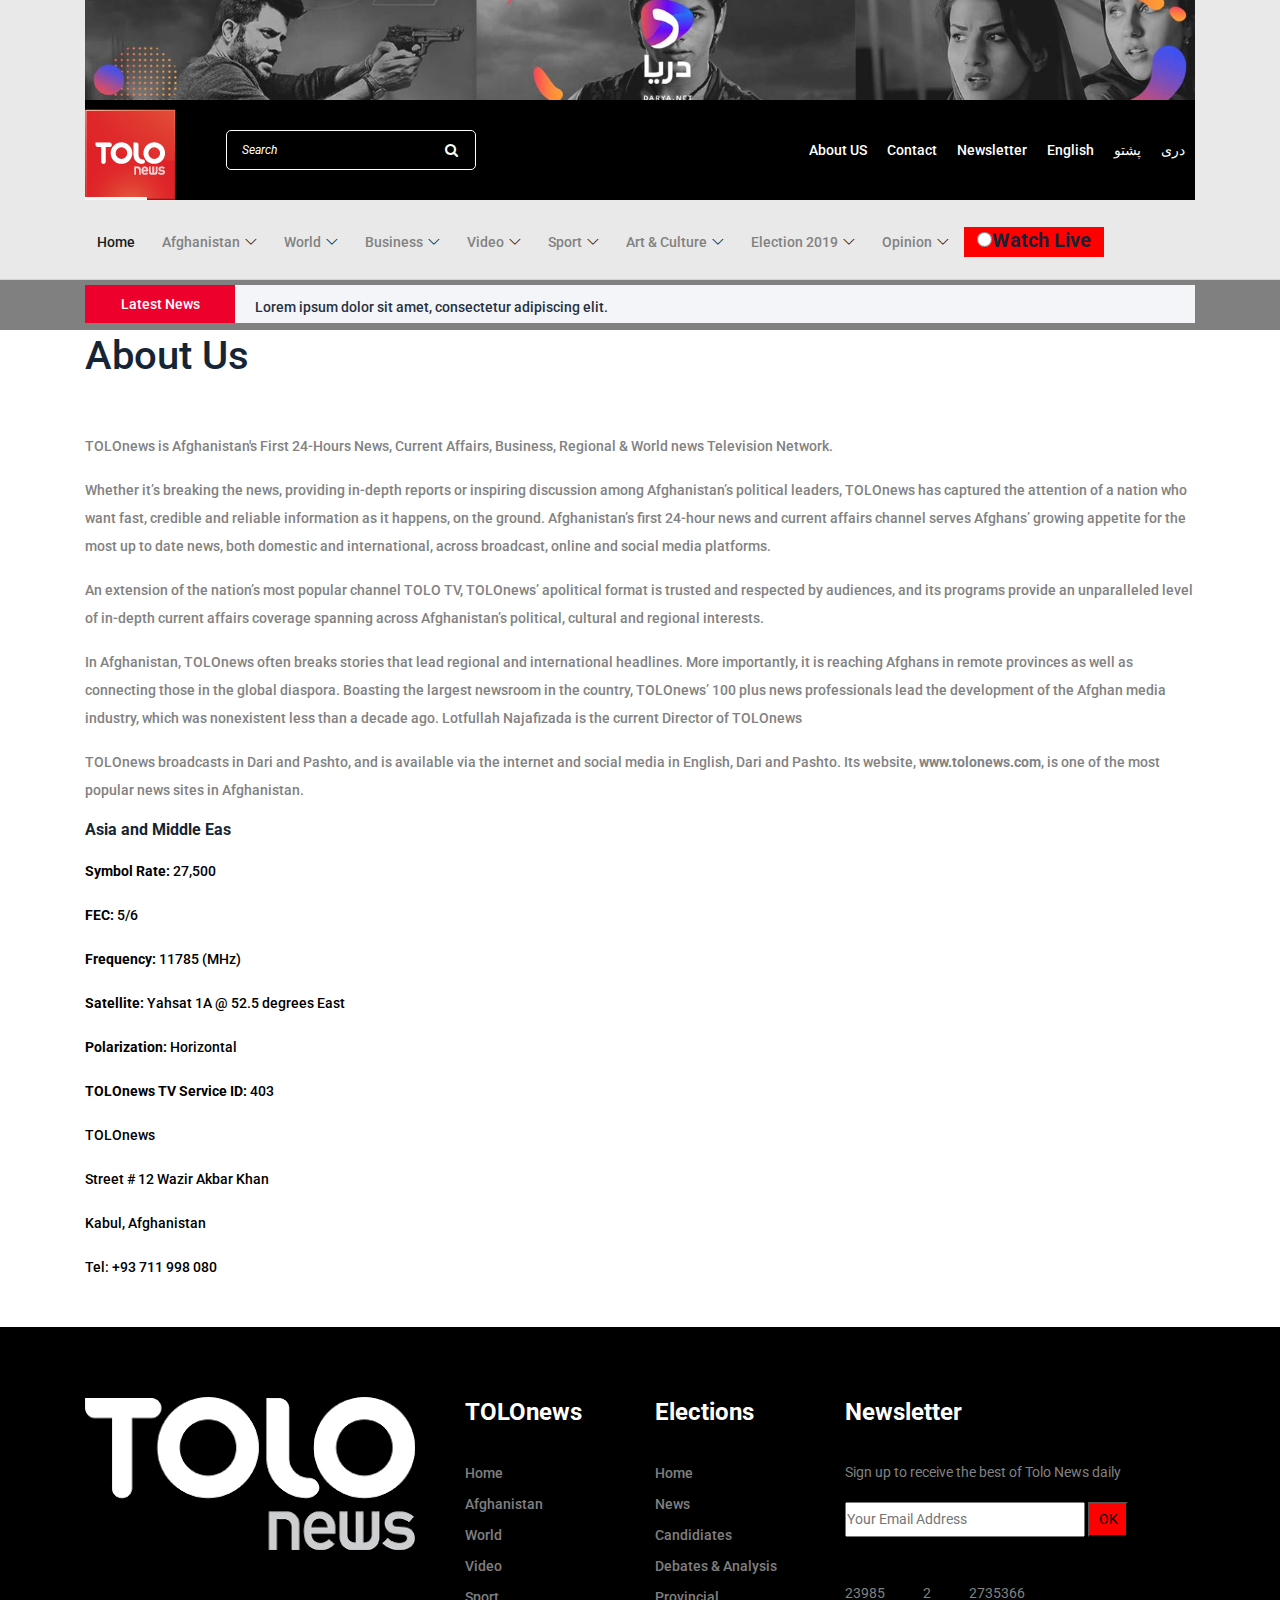
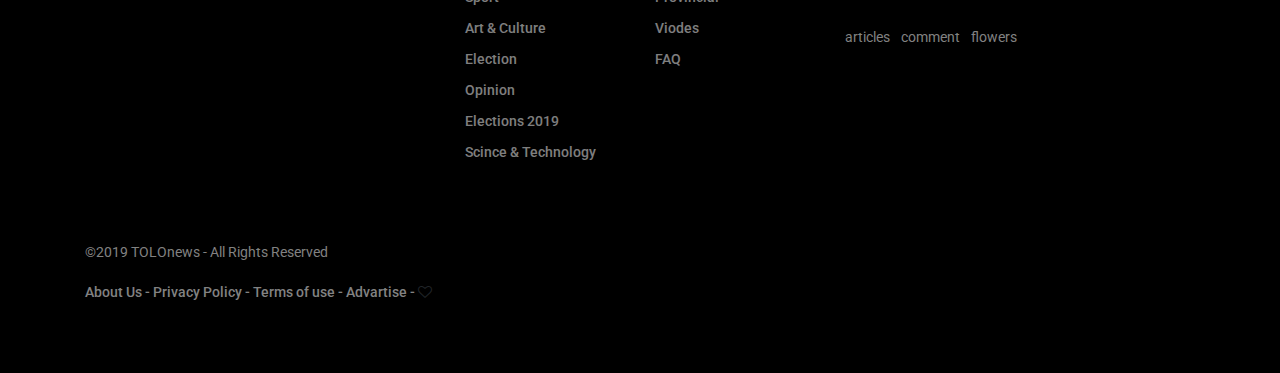
==== commit 9d73da5e: "new changes!" ====
--- a/about.html
+++ b/about.html
@@ -9,7 +9,6 @@
     <!-- The above 4 meta tags *must* come first in the head; any other head content must come *after* these tags -->
 
     <!-- Title -->
-    <title>Tolo news about page</title>
    <!-- <title>The News Paper - News &amp; Lifestyle Magazine Template</title> -->
 
     <!-- Favicon -->
@@ -66,14 +65,14 @@
                                 <!-- Login -->
                                 <div class="login d-flex">
 
-                                    <a href="about.html">About US </a>
-                                    <a href="contact.html">Contact</a>
-                                    <a href="newsletter.html">Newsletter</a>
+                                    <a href="#">About US </a>
+                                    <a href="#">Contact</a>
+                                    <a href="#">Newsletter</a>
                                 </div>
                                 <div class="login d-flex">
                                     <a href="#">English </a>
                                     <a href="#">پشتو</a>
-                                    <a href="#">دری</a>
+                                    <a href="aboutf.html">دری</a>
                                     
                                 </div>
                             </div>
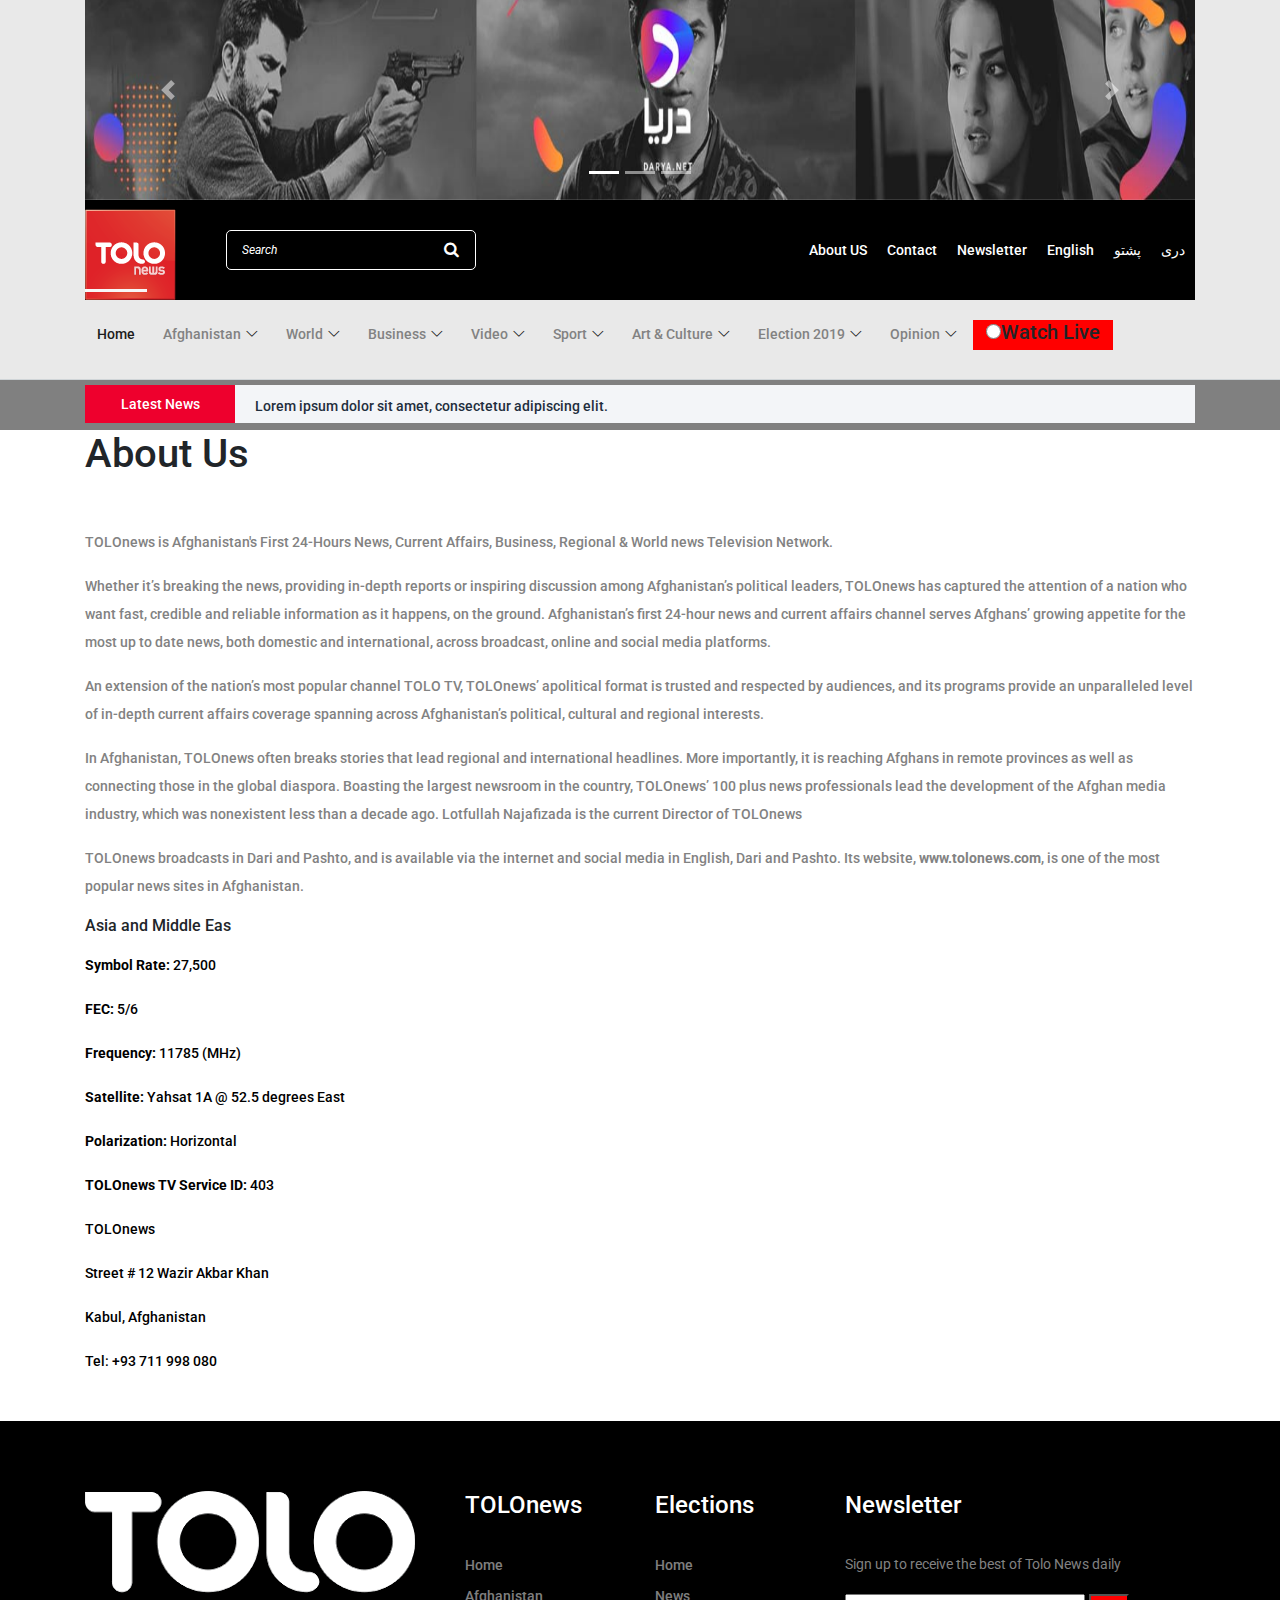
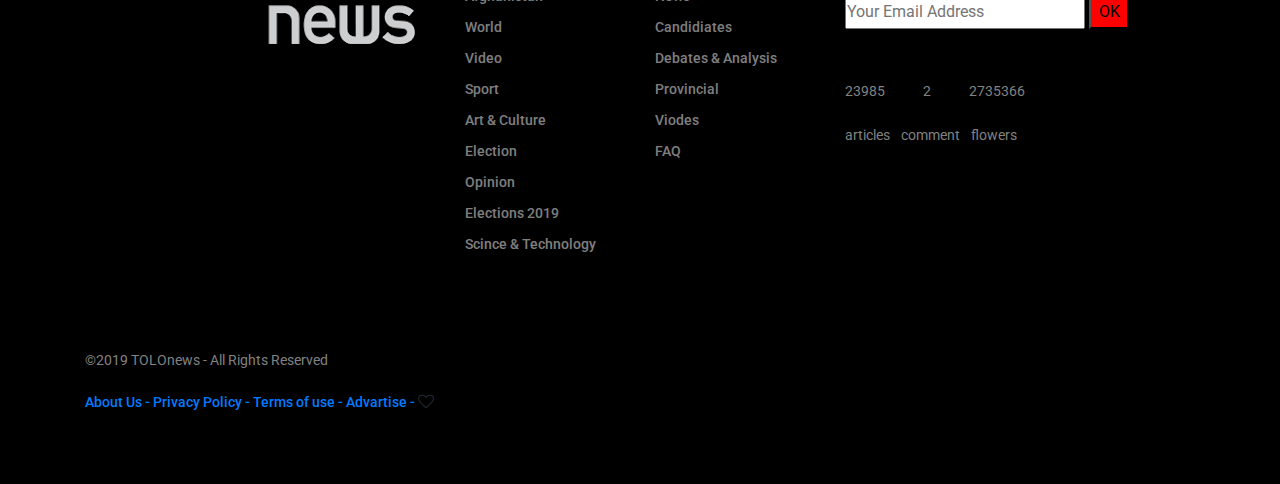
==== commit 08a58d1c: "slid show added!" ====
--- a/about.html
+++ b/about.html
@@ -1,1077 +1,1105 @@
-<!DOCTYPE html>
-<html lang="en">
-
-<head>
-    <meta charset="UTF-8">
-    <meta name="description" content="">
-    <meta http-equiv="X-UA-Compatible" content="IE=edge">
-    <meta name="viewport" content="width=device-width, initial-scale=1, shrink-to-fit=no">
-    <!-- The above 4 meta tags *must* come first in the head; any other head content must come *after* these tags -->
-
-    <!-- Title -->
-   <!-- <title>The News Paper - News &amp; Lifestyle Magazine Template</title> -->
-
-    <!-- Favicon -->
-    <link rel="icon" href="img/core-img/favicon.ico">
-
-    <!-- Core Stylesheet -->
-    <link rel="stylesheet" href="style.css">
-
-</head>
-
-<body>
-    <!-- ##### Header Area Start ##### -->
-     <header class="header-area" >
-         <div class="top-header-area" style="background-color: #e9e9e9">
-            <div class="container" >
-                <div class="row">
-                    <div class="col-12">
-                        <div class="top-header-content d-flex align-items-center justify-content-between" style="background-color: #e9e9e9">
-                             <img src="aa.jpg" >
-                        </div>
-                    </div>
-                 </div>
-            </div>
-        </div>
-
-        <!-- Top Header Area -->
-        <div class="top-header-area" style="background-color: #e9e9e9">
-            <div class="container" >
-                <div class="row">
-                    <div class="col-12">
-                        <div class="top-header-content d-flex align-items-center justify-content-between" style="background-color: black">
-                            
-
-                            <!-- Login Search Area -->
-                            <div class="login-search-area d-flex align-items-center">
-                                <!-- Logo -->
-                            <div class="logo">
-
-                                <a href="index.html"><h1></h1><img src="img/core-img/logo.png" alt=""></a>
-                            </div>
-                                
-                                <!-- Search Form -->
-                                <div class="search-form">
-                                    <form action="#" method="post">
-                                        <input type="search" name="search" class="form-control" placeholder="Search">
-                                        <button type="submit"><i class="fa fa-search" aria-hidden="true"></i></button>
-                                    </form>
-                                </div>
-
-                                
-                            </div>
-                            <!-- Login Search Area -->
-                            <div class="login-search-area d-flex align-items-center">
-                                <!-- Login -->
-                                <div class="login d-flex">
-
-                                    <a href="#">About US </a>
-                                    <a href="#">Contact</a>
-                                    <a href="#">Newsletter</a>
-                                </div>
-                                <div class="login d-flex">
-                                    <a href="#">English </a>
-                                    <a href="#">پشتو</a>
-                                    <a href="aboutf.html">دری</a>
-                                    
-                                </div>
-                            </div>
-
-                        </div>
-                    </div>
-                </div>
-
-
-            </div>
-
-        </div>
-<!-- Navbar Area -->
-        <div class="newspaper-main-menu" id="stickyMenu" style="background-color: #e9e9e9;">
-            <div class="classy-nav-container breakpoint-off">
-                <div class="container">
-                    <!-- Menu -->
-                    <nav class="classy-navbar justify-content-between" id="newspaperNav">
-                        
-
-                        <!-- Navbar Toggler -->
-                        <div class="classy-navbar-toggler">
-                            <span class="navbarToggler"><span></span><span></span><span></span></span>
-                        </div>
-
-                        <!-- Menu -->
-                        <div class="classy-menu">
-
-                            <!-- close btn -->
-                            <div class="classycloseIcon">
-                                <div class="cross-wrap"><span class="top"></span><span class="bottom"></span></div>
-                            </div>
-
-
-                            <!-- Nav Start -->
-<div class="classynav">
-                                <ul>
-                                    <li class="active"><a href="index.html">Home</a></li>
-                                    <li><a href="#">Afghanistan</a>
-                                        <div class="megamenu" style="background-color: gray">
-                                              <div class="container" >
-                                            <ul class="single-mega cn-col-4" >
-
-                                                <li class="title"> <h1> Afghanistan</h1></li>
-                                                 <a href="#" class="post-title">
-                                                                <h6>All</h6>
-                                                            </a>
-                                                            <a href="#" class="post-title">
-                                                                100 Years of AFGHAN-GERMANS RELATION
-                                                            </a>
-                                                            <a href="#" class="post-title">
-                                                                BRUSSELS UPDATES
-                                                            </a>
-                                                            <a href="#" class="post-title">
-                                                                CHABAHAR PORT PROJECT
-                                                            </a>
-                                                            <a href="#" class="post-title">
-                                                                PARLIMENT
-                                                            </a>
-                                                            <a href="#" class="post-title">
-                                                                PROVINCIAL
-                                                            </a>
-                                                            <a href="#" class="post-title">
-                                                                SALAM DAM PROJECT
-                                                            </a>
-                                                            <a href="#" class="post-title">
-                                                                TAPI PIPLINE PROJECT
-                                                            </a>
-                                                            <a href="#" class="post-title">
-                                                                TWO YEARS OF NUG
-                                                            </a>
-                                                            <a href="#" class="post-title">
-                                                                GOVMETER
-                                                            </a>
-                                                            <a href="#" class="post-title">
-                                                                BUDGET
-                                                            </a>
-                                               <p></p>
-                                            </ul>
-                                        </div>
-                                            
-                                            <div class="single-mega cn-col-4">
-                                                <!-- Single Featured Post -->
-                                                <div class="single-blog-post small-featured-post d-flex">
-                                                    <div class="post-thumb">
-                                                        <a href="#"><img src="img/bg-img/888_20.jpg" alt="" style="height:100px;width:400px;"></a>
-                                                    </div>
-                                                    <div class="post-data">
-                                                        <a href="#" class="post-catagory"></a>
-                                                        <div class="post-meta">
-                                                            <a href="#" class="post-title">
-                                                                <h6>Residents Take Protest To Kabul As Takhar Security Deteriorates</h6>
-                                                            </a>
-                                                            <p class="post-date"><span>TODAY</span> <span>- 7:33 PM</span></p>
-                                                        </div>
-                                                    </div>
-                                                </div>
-
-                                                <!-- Single Featured Post -->
-                                                <div class="single-blog-post small-featured-post d-flex">
-                                                    <div class="post-thumb">
-                                                        <a href="#"><img src="img/bg-img/mohib-03.jpg" alt=""></a>
-                                                    </div>
-                                                    <div class="post-data">
-                                                        <a href="#" class="post-catagory">Politics</a>
-                                                        <div class="post-meta">
-                                                            <a href="#" class="post-title">
-                                                                <h6>Mohib: Many Taliban Not Ready For Peace</h6>
-                                                            </a>
-                                                            <p class="post-date"><span>TODAY</span>  <span> - 6:49 PM</span></p>
-                                                        </div>
-                                                    </div>
-                                                </div>
-                                            </div>
-                                            <div class="single-mega cn-col-4">
-                                                <!-- Single Featured Post -->
-                                                <div class="single-blog-post small-featured-post d-flex">
-                                                    <div class="post-thumb">
-                                                        <a href="#"><img src="img/bg-img/report_2.jpg" alt=""></a>
-                                                    </div>
-                                                    <div class="post-data">
-                                                        <a href="#" class="post-catagory"></a>
-                                                        <div class="post-meta">
-                                                            <a href="#" class="post-title">
-                                                                <h6>Over 500 Children Died During Illegal Migration in Past Year: MoJ </h6>
-                                                            </a>
-                                                            <p class="post-date"><span>TODAY</span> | <span>- 7:10 PM</span></p>
-                                                        </div>
-                                                    </div>
-                                                </div>
-
-                                                <!-- Single Featured Post -->
-                                                <div class="single-blog-post small-featured-post d-flex">
-                                                    <div class="post-thumb">
-                                                        <a href="#"><img src="img/bg-img/حح_0.jpg" alt=""></a>
-                                                    </div>
-                                                    <div class="post-data">
-                                                        <a href="#" class="post-catagory"></a>
-                                                        <div class="post-meta">
-                                                            <a href="#" class="post-title">
-                                                                <h6>Afghan Embassy Approaches Iran Government About Torture Incident </h6>
-                                                            </a>
-                                                            <p class="post-date"><span>TODAY</span> | <span>- 3:50 PM</span></p>
-                                                        </div>
-                                                    </div>
-                                                </div>
-                                            </div>
-                                        </div>
-                                    </li>
-                                    <li><a href="#">World</a>
-                                        <div class="megamenu" style="background-color: gray">
-                                              <div class="container" >
-                                            <ul class="single-mega cn-col-4" >
-                                                <li class="title"><h1>World</h1> </li>
-                                                 <a href="#" class="post-title">
-                                                               All
-                                                            </a>
-                                                             <a href="#" class="post-title">
-                                                             INTERNATIONAL
-                                                            </a>
-                                                             <a href="#" class="post-title">
-                                                              REGIONAL
-                                                            </a>
-                                               <p></p>
-                                            </ul>
-                                        </div>
-                                            
-                                            <div class="single-mega cn-col-4">
-                                                <!-- Single Featured Post -->
-                                                <div class="single-blog-post small-featured-post d-flex">
-                                                    <div class="post-thumb">
-                                                        <a href="#"><img src="img/bg-img/putin_5.jpg" alt=""></a>
-                                                    </div>
-                                                    <div class="post-data">
-                                                        <a href="#" class="post-catagory"></a>
-                                                        <div class="post-meta">
-                                                            <a href="#" class="post-title">
-                                                                <h6>Russia's Putin Says No Proof Iran Was Behind Saudi Attacks
-                                                            </a> </h6>
-                                                            <p class="post-date"><span>TODAY</span>  <span>- 12:44 PM</span></p>
-                                                        </div>
-                                                    </div>
-                                                </div>
-
-                                                <!-- Single Featured Post -->
-                                                <div class="single-blog-post small-featured-post d-flex">
-                                                    <div class="post-thumb">
-                                                        <a href="#"><img src="img/bg-img/gracee-fire.jpg" alt=""></a>
-                                                    </div>
-                                                    <div class="post-data">
-                                                        <a href="#" class="post-catagory"></a>
-                                                        <div class="post-meta">
-                                                            <a href="#" class="post-title">
-                                                                <h6>After Deadly Fire, Greece Plans To Step Up Migrant Deportation</h6>
-                                                            </a>
-                                                            <p class="post-date"><span>01 OCTOBER 2019</span>  <span></span></p>
-                                                        </div>
-                                                    </div>
-                                                </div>
-                                            </div>
-                                            <div class="single-mega cn-col-4">
-                                                <!-- Single Featured Post -->
-                                                <div class="single-blog-post small-featured-post d-flex">
-                                                    <div class="post-thumb">
-                                                        <a href="#"><img src="img/bg-img/us-saudi-commanders.jpg" alt=""></a>
-                                                    </div>
-                                                    <div class="post-data">
-                                                        <a href="#" class="post-catagory"></a>
-                                                        <div class="post-meta">
-                                                            <a href="#" class="post-title">
-                                                                <h6>US Commander Discusses Iran With Saudi Naval Commander </h6>
-                                                            </a>
-                                                            <p class="post-date"><span>YESTERDAY</span> <span>- 12:59 PM</span></p>
-                                                        </div>
-                                                    </div>
-                                                </div>
-
-                                                <!-- Single Featured Post -->
-                                                <div class="single-blog-post small-featured-post d-flex">
-                                                    <div class="post-thumb">
-                                                        <a href="#"><img src="img/bg-img/MarkMilley.jpg" alt=""></a>
-                                                    </div>
-                                                    <div class="post-data">
-                                                        <a href="#" class="post-catagory"></a>
-                                                        <div class="post-meta">
-                                                            <a href="#" class="post-title">
-                                                                <h6>US General Milley Becomes Joint Chiefs Chairman</h6>
-                                                            </a>
-                                                            <p class="post-date"><span>01 OCTOBER 2019</span>  <span></span></p>
-                                                        </div>
-                                                    </div>
-                                                </div>
-                                            </div>                                        </div>
-                                    </li>
-                                    <li><a href="#">Business</a>
-                                        <div class="megamenu" style="background-color: gray">
-                                              <div class="container" >
-                                            <ul class="single-mega cn-col-4" >
-                                                <li class="title" > <h1>Business</h1> </li>
-                                                  <a href="#" class="post-title">
-                                                               All
-                                                            </a>
-                                               <p></p>
-                                            </ul>
-                                        </div>
-                                            
-                                            <div class="single-mega cn-col-4">
-                                                <!-- Single Featured Post -->
-                                                <div class="single-blog-post small-featured-post d-flex">
-                                                    <div class="post-thumb">
-                                                        <a href="#"><img src="img/bg-img/mining.jpg" alt=""></a>
-                                                    </div>
-                                                    <div class="post-data">
-                                                        <a href="#" class="post-catagory"></a>
-                                                        <div class="post-meta">
-                                                            <a href="#" class="post-title">
-                                                                <h6>BAZAR: Mining Law Reforms Revived</h6>
-                                                            </a>
-                                                            <p class="post-date"><span>TODAY</span> <span>- 3:42 PM</span></p>
-                                                        </div>
-                                                    </div>
-                                                </div>
-
-                                                <!-- Single Featured Post -->
-                                                <div class="single-blog-post small-featured-post d-flex">
-                                                    <div class="post-thumb">
-                                                        <a href="#"><img src="img/bg-img/tower-cell-28-dec-16.jpg" alt=""></a>
-                                                    </div>
-                                                    <div class="post-data">
-                                                        <a href="#" class="post-catagory"></a>
-                                                        <div class="post-meta">
-                                                            <a href="#" class="post-title">
-                                                                <h6>Telecommunications Attacked In North</h6>
-                                                            </a>
-                                                            <p class="post-date"><span>29 SEPTEMBER 2019</span> <span></span></p>
-                                                        </div>
-                                                    </div>
-                                                </div>
-                                            </div>
-                                            <div class="single-mega cn-col-4">
-                                                <!-- Single Featured Post -->
-                                                <div class="single-blog-post small-featured-post d-flex">
-                                                    <div class="post-thumb">
-                                                        <a href="#"><img src="img/bg-img/torkham_0.jpg" alt=""></a>
-                                                    </div>
-                                                    <div class="post-data">
-                                                        <a href="#" class="post-catagory"></a>
-                                                        <div class="post-meta">
-                                                            <a href="#" class="post-title">
-                                                                <h6>Torkham Crossing Reopened After Presidential Elections</h6>
-                                                            </a>
-                                                            <p class="post-date"><span>30 SEPTEMBER 2019</span>  <span></span></p>
-                                                        </div>
-                                                    </div>
-                                                </div>
-
-                                                <!-- Single Featured Post -->
-                                                <div class="single-blog-post small-featured-post d-flex">
-                                                    <div class="post-thumb">
-                                                        <a href="#"><img src="img/bg-img/7777_6.jpg" alt=""></a>
-                                                    </div>
-                                                    <div class="post-data">
-                                                        <a href="#" class="post-catagory"></a>
-                                                        <div class="post-meta">
-                                                            <a href="#" class="post-title">
-                                                                <h6>NPA Approves Fuel Purchase after US Gets Involved</h6>
-                                                            </a>
-                                                            <p class="post-date"><span>22 SEPTEMBER 2019</span>  <span></span></p>
-                                                        </div>
-                                                    </div>
-                                                </div>
-                                            </div>
-                                        </div>
-                                    </li>
-                                    <li><a href="#">Video</a>
-                                        <div class="megamenu" style="background-color: gray" >
-                                              <div class="container" >
-                                            <ul class="single-mega cn-col-4" >
-                                                <li class="title"><h1>Video</h1></li>
-                                                 <a href="#" class="post-title">
-                                                               All
-                                                            </a>
-                                                             <a href="#" class="post-title">
-                                                              NIGHTLY NEWS
-                                                            </a>
-                                                             <a href="#" class="post-title">
-                                                               FARAKHABAR
-                                                            </a>
-                                                             <a href="#" class="post-title">
-                                                               NEWS HOUR
-                                                            </a>
-                                                             <a href="#" class="post-title">
-                                                               ELECTION
-                                                            </a>
-                                                             <a href="#" class="post-title">
-                                                               GOFTOMAN
-                                                            </a>
-                                                             <a href="#" class="post-title">
-                                                               JAHAN NAME
-                                                            </a>
-                                                             <a href="#" class="post-title">
-                                                               MEHWAR
-                                                            </a>
-                                                             <a href="#" class="post-title">
-                                                               KANKASH
-                                                            </a>
-                                                             <a href="#" class="post-title">
-                                                               NIMA ROZ
-                                                            </a>
-                                                             <a href="#" class="post-title">
-                                                               TAWDE KHABARE
-                                                            </a>
-                                                             <a href="#" class="post-title">
-                                                               MUST SEE VIDEOS
-                                                            </a>
-                                                             <a href="#" class="post-title">
-                                                               PEOPLE VIOCE
-                                                            </a>
-                                                             <a href="#" class="post-title">
-                                                               DAHLEZHA
-                                                            </a>
-                                               <p></p>
-                                            </ul>
-                                        </div>
-                                            
-                                            <div class="single-mega cn-col-4">
-                                                <!-- Single Featured Post -->
-                                                <div class="single-blog-post small-featured-post d-flex">
-                                                    <div class="post-thumb">
-                                                        <a href="#"><img src="img/bg-img/hbx3joHxKpQ.jpg" alt=""></a>
-                                                    </div>
-                                                    <div class="post-data">
-                                                        <a href="#" class="post-catagory"></a>
-                                                        <div class="post-meta">
-                                                            <a href="#" class="post-title">
-                                                                <h6>TAWDE KHABARE: Is it Possible to Revive Afghan Peace Talks? </h6>
-                                                            </a>
-                                                            <p class="post-date"><span>TODAY</span> <span>- 6:59 PM</span></p>
-                                                        </div>
-                                                    </div>
-                                                </div>
-
-                                                 <!-- Single Featured Post -->
-                                                <div class="single-blog-post small-featured-post d-flex">
-                                                    <div class="post-thumb">
-                                                        <a href="#"><img src="img/bg-img/0BTfYxO1bFQ.jpg" alt=""></a>
-                                                    </div>
-                                                    <div class="post-data">
-                                                        <a href="#" class="post-catagory"></a>
-                                                        <div class="post-meta">
-                                                            <a href="#" class="post-title">
-                                                                <h6>TAWDE KHABARE: Election’s Latest Polling Numbers Discussed</h6>
-                                                            </a>
-                                                            <p class="post-date"><span>30 SEPTEMBER 2019</span> <span></span></p>
-                                                        </div>
-                                                    </div>
-                                                </div>
-
-
-                                                <!-- Single Featured Post -->
-                                                <div class="single-blog-post small-featured-post d-flex">
-                                                    <div class="post-thumb">
-                                                        <a href="#"><img src="img/bg-img/-JcMLGJ5vhk.jpg" alt=""></a>
-                                                    </div>
-                                                    <div class="post-data">
-                                                        <a href="#" class="post-catagory"></a>
-                                                        <div class="post-meta">
-                                                            <a href="#" class="post-title">
-                                                                <h6>FARAKHABAR: Afghan Elections Discussed</h6>
-                                                            </a>
-                                                            <p class="post-date"><span>29 SEPTEMBER 2019</span> <span></span></p>
-                                                        </div>
-                                                    </div>
-                                                </div>
-                                            </div>
-                                            <div class="single-mega cn-col-4">
-                                                <!-- Single Featured Post -->
-                                                <div class="single-blog-post small-featured-post d-flex">
-                                                    <div class="post-thumb">
-                                                        <a href="#"><img src="img/bg-img/D1EpuWlHkl4.jpg" alt=""></a>
-                                                    </div>
-                                                    <div class="post-data">
-                                                        <a href="#" class="post-catagory"></a>
-                                                        <div class="post-meta">
-                                                            <a href="#" class="post-title">
-                                                                <h6>FARAKHABAR: MoFA Optimistic on Resumption of Peace Talks</h6>
-                                                            </a>
-                                                            <p class="post-date"><span>01 OCTOBER 2019</span> <span></span></p>
-                                                        </div>
-                                                    </div>
-                                                </div>
-
-                                                 <!-- Single Featured Post -->
-                                                <div class="single-blog-post small-featured-post d-flex">
-                                                    <div class="post-thumb">
-                                                        <a href="#"><img src="img/bg-img/YFxRC8SDItM.jpg" alt=""></a>
-                                                    </div>
-                                                    <div class="post-data">
-                                                        <a href="#" class="post-catagory"></a>
-                                                        <div class="post-meta">
-                                                            <a href="#" class="post-title">
-                                                                <h6>FARAKHABAR: Voting Turnout Discussed</h6>
-                                                            </a>
-                                                            <p class="post-date"><span>30 SEPTEMBER 2019</span>  <span></span></p>
-                                                        </div>
-                                                    </div>
-                                                </div>
-
-
-                                                <!-- Single Featured Post -->
-                                                <div class="single-blog-post small-featured-post d-flex">
-                                                    <div class="post-thumb">
-                                                        <a href="#"><img src="img/bg-img/kJrUb7N293Y.jpg" alt=""></a>
-                                                    </div>
-                                                    <div class="post-data">
-                                                        <a href="#" class="post-catagory"></a>
-                                                        <div class="post-meta">
-                                                            <a href="#" class="post-title">
-                                                                <h6>TAWDE KHABARE: 2.1 Million Votes Counted, But More Results Coming</h6>
-                                                            </a>
-                                                            <p class="post-date"><span>29 SEPTEMBER 2019</span>  <span></span></p>
-                                                        </div>
-                                                    </div>
-                                                </div>
-                                            </div>
-                                        </div>
-                                    </li>
-                                    <li><a href="#">Sport</a>
-                                        <div class="megamenu" style="background-color: gray">
-                                            <div class="container" >
-                                            <ul class="single-mega cn-col-4" >
-                                                <li class="title"><h1>Sport</h1></li>
-                                                 <a href="#" class="post-title">
-                                                               All
-                                                            </a>
-                                               <p></p>
-                                            </ul>
-                                            </div>
-                                            <div class="single-mega cn-col-4">
-                                                <!-- Single Featured Post -->
-                                                <div class="single-blog-post small-featured-post d-flex">
-                                                    <div class="post-thumb">
-                                                        <a href="#"><img src="img/bg-img/women-football-team.jpg" alt=""></a>
-                                                    </div>
-                                                    <div class="post-data">
-                                                        <a href="#" class="post-catagory"></a>
-                                                        <div class="post-meta">
-                                                            <a href="#" class="post-title">
-                                                                <h6>FIFA Cuts Afghan Women’s Football Team From World Ranking</h6>
-                                                            </a>
-                                                            <p class="post-date"><span>30 SEPTEMBER 2019</span>  <span></span></p>
-                                                        </div>
-                                                    </div>
-                                                </div>
-
-                                                <!-- Single Featured Post -->
-                                                <div class="single-blog-post small-featured-post d-flex">
-                                                    <div class="post-thumb">
-                                                        <a href="#"><img src="img/bg-img/Messi and Rapinoe .jpg" alt=""></a>
-                                                    </div>
-                                                    <div class="post-data">
-                                                        <a href="#" class="post-catagory"></a>
-                                                        <div class="post-meta">
-                                                            <a href="#" class="post-title">
-                                                                <h6>Messi, Rapinoe Named FIFA Footballers Of The Year
-</h6>
-                                                            </a>
-                                                            <p class="post-date"><span>24 SEPTEMBER 2019</span> <span></span></p>
-                                                        </div>
-                                                    </div>
-                                                </div>
-                                            </div>
-                                            <div class="single-mega cn-col-4">
-                                                <!-- Single Featured Post -->
-                                                <div class="single-blog-post small-featured-post d-flex">
-                                                    <div class="post-thumb">
-                                                        <a href="#"><img src="img/bg-img/Rashid Afghanistan.jpg" alt=""></a>
-                                                    </div>
-                                                    <div class="post-data">
-                                                        <a href="#" class="post-catagory"></a>
-                                                        <div class="post-meta">
-                                                            <a href="#" class="post-title">
-                                                                <h6>Rashid Seeks Tougher Opponents For Afghanistan To Improve</h6>
-                                                            </a>
-                                                            <p class="post-date"><span>26 SEPTEMBER 2019</span> <span></span></p>
-                                                        </div>
-                                                    </div>
-                                                </div>
-
-                                                <!-- Single Featured Post -->
-                                                <div class="single-blog-post small-featured-post d-flex">
-                                                    <div class="post-thumb">
-                                                        <a href="#"><img src="img/bg-img/afg.jpg" alt=""></a>
-                                                    </div>
-                                                    <div class="post-data">
-                                                        <a href="#" class="post-catagory"></a>
-                                                        <div class="post-meta">
-                                                            <a href="#" class="post-title">
-                                                                <h6>Afghanistan To Face Bangladesh In Final T20I Series</h6>
-                                                            </a>
-                                                            <p class="post-date"><span>23 SEPTEMBER 2019</span>  <span></span></p>
-                                                        </div>
-                                                    </div>
-                                                </div>
-                                            </div>
-                                        </div>
-                                    </li>
-                                    
-                                    <li><a href="#">Art & Culture</a>
-                                        <div class="megamenu" style="background-color: gray">
-                                            <div class="container" >
-                                            <ul class="single-mega cn-col-4" >
-                                                <li class="title"><h1>Art & Culture</h1></li>
-                                                  <a href="#" class="post-title">
-                                                               All
-                                                            </a>
-                                                              <a href="#" class="post-title">
-                                                             HOLLYWOOD & BOLLYWOOD
-                                                            </a>
-                                                              <a href="#" class="post-title">
-                                                               KABUL PHOTO BINENALE 2017
-                                                            </a>
-                                               <p></p>
-                                            </ul>
-                                        </div>
-                                            
-                                            <div class="single-mega cn-col-4">
-                                                <!-- Single Featured Post -->
-                                                <div class="single-blog-post small-featured-post d-flex">
-                                                    <div class="post-thumb">
-                                                        <a href="#"><img src="img/bg-img/ArtLords_0.jpg" alt=""></a>
-                                                    </div>
-                                                    <div class="post-data">
-                                                        <a href="#" class="post-catagory"></a>
-                                                        <div class="post-meta">
-                                                            <a href="#" class="post-title">
-                                                                <h6>Afghan Artists Paint Tulips Murals To Honor War Victims</h6>
-                                                            </a>
-                                                            <p class="post-date"><span>14 SEPTEMBER 2019</span>  <span></span></p>
-                                                        </div>
-                                                    </div>
-                                                </div>
-
-                                                <!-- Single Featured Post -->
-                                                <div class="single-blog-post small-featured-post d-flex">
-                                                    <div class="post-thumb">
-                                                        <a href="#"><img src="img/bg-img/Jolie Final.jpg" alt=""></a>
-                                                    </div>
-                                                    <div class="post-data">
-                                                        <a href="#" class="post-catagory"></a>
-                                                        <div class="post-meta">
-                                                            <a href="#" class="post-title">
-                                                                <h6>Angelina Jolie Supports Afghan Movie ‘Hava, Maryam, Ayesha’</h6>
-                                                            </a>
-                                                            <p class="post-date"><span>06 SEPTEMBER 2019</span> <span></span></p>
-                                                        </div>
-                                                    </div>
-                                                </div>
-                                            </div>
-                                            <div class="single-mega cn-col-4">
-                                                <!-- Single Featured Post -->
-                                                <div class="single-blog-post small-featured-post d-flex">
-                                                    <div class="post-thumb">
-                                                        <a href="#"><img src="img/bg-img/Ghafar-Qutbiyar.jpg" alt=""></a>
-                                                    </div>
-                                                    <div class="post-data">
-                                                        <a href="#" class="post-catagory"></a>
-                                                        <div class="post-meta">
-                                                            <a href="#" class="post-title">
-                                                                <h6>Veteran Afghan Actor Ghafar Qutbiyar Passes Away</h6>
-                                                            </a>
-                                                            <p class="post-date"><span>09 SEPTEMBER 2019</span>  <span></span></p>
-                                                        </div>
-                                                    </div>
-                                                </div>
-
-                                                <!-- Single Featured Post -->
-                                                <div class="single-blog-post small-featured-post d-flex">
-                                                    <div class="post-thumb">
-                                                        <a href="#"><img src="img/bg-img/Args.jpg" alt="" style=";width: 900px;"></a>
-                                                    </div>
-                                                    <div class="post-data">
-                                                        <a href="#" class="post-catagory"></a>
-                                                        <div class="post-meta">
-                                                            <a href="#" class="post-title">
-                                                                <h6>‘The Song Of Scorpions’ Bags Five Awards At Afghan Film Festival</h6>
-                                                            </a>
-                                                            <p class="post-date"><span>30 AUGUST 2019</span> <span></span></p>
-                                                        </div>
-                                                    </div>
-                                                </div>
-                                            </div>
-                                        </div>
-                                    </li>
-                                    <li><a href="#">Election 2019</a>
-                                           
-                                        <div class="megamenu"style="background-color: gray" >
-                                            <div class="container" >
-                                           <center> <ul class="single-mega cn-col-4" >
-                                                <li class="title" ><h1>Election 2019</h1></li>
-                                                <a href="#" class="post-title">
-                                                            ALL
-                                                            </a>
-                                               <p></p>
-                                            </ul> </center>
-                                        </div>
-                                            
-                                            <div class="single-mega cn-col-4">
-                                                <!-- Single Featured Post -->
-                                               
-
-                                                <!-- Single Featured Post -->
-                                               
-                                            </div>
-                                            <div class="single-mega cn-col-4">
-                                                <!-- Single Featured Post -->
-                                               
-
-                                                <!-- Single Featured Post -->
-                                               
-                                            </div>
-                                        </div>
-                                    </li>
-                                    <li><a href="#">Opinion</a>
-                                        <div class="megamenu" style="background-color: gray">
-                                            <div class="container" >
-                                            <ul class="single-mega cn-col-4" >
-                                                <li class="title"><h1>Opinion</h1></li>
-                                                 <a href="#" class="post-title">
-                                                            ALL
-                                                            </a>
-                                               <p></p>
-                                            </ul>
-                                        </div>
-                                            
-                                            <div class="single-mega cn-col-4">
-                                                <!-- Single Featured Post -->
-                                                <div class="single-blog-post small-featured-post d-flex">
-                                                    <div class="post-thumb">
-                                                        <a href="#"><img src="img/bg-img/Zafar.jpg" alt=""></a>
-                                                    </div>
-                                                    <div class="post-data">
-                                                        <a href="#" class="post-catagory"></a>
-                                                        <div class="post-meta">
-                                                            <a href="#" class="post-title">
-                                                                <h6>Looking Back At Afghanistan’s Hundred Years Of Independence</h6>
-                                                            </a>
-                                                            <p class="post-date"><span>01 SEPTEMBER 2019</span>  <span></span></p>
-                                                        </div>
-                                                    </div>
-                                                </div>
-
-                                                <!-- Single Featured Post -->
-                                                <div class="single-blog-post small-featured-post d-flex">
-                                                    <div class="post-thumb">
-                                                        <a href="#"><img src="img/bg-img/elections_4_0.jpg" alt=""></a>
-                                                    </div>
-                                                    <div class="post-data">
-                                                        <a href="#" class="post-catagory"></a>
-                                                        <div class="post-meta">
-                                                            <a href="#" class="post-title">
-                                                                <h6>Afghan Presidential Elections Or US-Taliban Peace Talks?</h6>
-                                                            </a>
-                                                            <p class="post-date"><span>24 AUGUST 2019</span> <span></span></p>
-                                                        </div>
-                                                    </div>
-                                                </div>
-                                            </div>
-                                            <div class="single-mega cn-col-4">
-                                                <!-- Single Featured Post -->
-                                                <div class="single-blog-post small-featured-post d-flex">
-                                                    <div class="post-thumb">
-                                                        <a href="#"><img src="img/bg-img/children-school.jpg" alt=""></a>
-                                                    </div>
-                                                    <div class="post-data">
-                                                        <a href="#" class="post-catagory"></a>
-                                                        <div class="post-meta">
-                                                            <a href="#" class="post-title">
-                                                                <h6>We Need To Roll Up Our Sleeves For South Asia’s Children</h6>
-                                                            </a>
-                                                            <p class="post-date"><span>28 AUGUST 2019</span> | <span></span></p>
-                                                        </div>
-                                                    </div>
-                                                </div>
-
-                                                <!-- Single Featured Post -->
-                                                <div class="single-blog-post small-featured-post d-flex">
-                                                    <div class="post-thumb">
-                                                        <a href="#"><img src="img/bg-img/kashmir_7.jpg" alt=""></a>
-                                                    </div>
-                                                    <div class="post-data">
-                                                        <a href="#" class="post-catagory"></a>
-                                                        <div class="post-meta">
-                                                            <a href="#" class="post-title">
-                                                                <h6>India’s Move In Kashmir And The Peril It Poses To Afghanistan</h6>
-                                                            </a>
-                                                            <p class="post-date"><span>17 AUGUST 2019</span>  <span></span></p>
-                                                        </div>
-                                                    </div>
-                                                </div>
-                                            </div>
-                                        </div>
-
-                                    </li>
-                                    <li>
-
-                                         <div style="background-color: red; text-align:center;width: 140px;height: 30px ">
-
-                                      <h5>  <input type="radio" name="" style="background-color: red;height: 15px;width: 15px;">Watch Live</h5> 
-                                   </div>
-
-                                    </li>
-                                  
-                                
-                                   
-
-                                </ul>
-                            </div>
-
-                            <!-- Nav End -->
-                        </div>
-                    </nav>
-                </div>
-            </div>
-        </div>
-
-
-          <div class="newspaper-main" id="" style="background-color: gray; height: 50px">
-                   <div class="" style="height: 30px">
-                   <div class="container" >
-                    <div class="">
-
-
-                            <div class="hero-area" style="padding: 5px 0px 0px">
-                             <div class="row align-items-center">
-                                 <div class="col-12 col-lg-12">
-                                  <!-- Breaking News Widget -->
-                                  <div class="breaking-news-area d-flex align-items-center">
-                                    <div class="news-title">
-                                    <p>Latest News</p>
-                            </div>
-                                <div id="breakingNewsTicker" class="ticker">
-                                    <ul>
-                                        <li><a href="#">Lorem ipsum dolor sit amet, consectetur adipiscing elit.</a></li>
-                                        <li><a href="#">Welcome to Colorlib Family.</a></li>
-                                        <li><a href="#">Nam eu metus sitsit amet, consec!</a></li>
-                                    </ul>
-                                </div>
-                             </div>
-                    </div>
-              </div>
-             </div>           
-        </div>
-    </header>
-    <!-- ##### Header Area End ##### -->
-
-    <!-- ##### Hero Area Start ##### -->
-  
-    <!-- ##### Hero Area End ##### -->
-
-    <!-- ##### About Area Start ##### -->
-    <section class="about-area">
-        <div class="container">
-
-            <div class="row">
-                <div class="col-12">
-                    <h2>About Us</h2>
-                </div>
-            </div>
-
-            <div class="row">
-                <div class="col-12 col-lg-12">
-                    <p>TOLOnews is Afghanistan's First 24-Hours News, Current Affairs, Business, Regional & World news Television Network.</p>
-                    <p>Whether it’s breaking the news, providing in-depth reports or inspiring discussion among Afghanistan’s political leaders, TOLOnews has captured the attention of a nation who want fast, credible and reliable information as it happens, on the ground. Afghanistan’s first 24-hour news and current affairs channel serves Afghans’ growing appetite for the most up to date news, both domestic and international, across broadcast, online and social media platforms.</p>
-                    <p>An extension of the nation’s most popular channel TOLO TV, TOLOnews’ apolitical format is trusted and respected by audiences, and its programs provide an unparalleled level of in-depth current affairs coverage spanning across Afghanistan’s political, cultural and regional interests. </p>
-                    <p>In Afghanistan, TOLOnews often breaks stories that lead regional and international headlines. More importantly, it is reaching Afghans in remote provinces as well as connecting those in the global diaspora. Boasting the largest newsroom in the country, TOLOnews’ 100 plus news professionals lead the development of the Afghan media industry, which was nonexistent less than a decade ago. Lotfullah Najafizada is the current Director of TOLOnews</p>
-                    <p>TOLOnews broadcasts in Dari and Pashto, and is available via the internet and social media in English, Dari and Pashto. Its website, <b>www.tolonews.com</b>, is one of the most popular news sites in Afghanistan.</p>
-                    <p><h6>Asia and Middle Eas</h6></p>
-                     <p style="color: #000000;"><b>Symbol Rate: </b>27,500</p>
-                     <p style="color: #000000;"><b>FEC: </b>5/6</p>
-                     <p style="color: #000000;"><b>Frequency:  </b>11785 (MHz)</p>
-                     <p style="color: #000000;"><b>Satellite: </b> Yahsat 1A @ 52.5 degrees East</p>
-                     <p style="color: #000000;"><b>Polarization: </b> Horizontal</p>
-                     <p style="color: #000000;"><b>TOLOnews TV Service ID: </b>403</p>
-                     <p style="color: #000000;">TOLOnews</p>
-                     <p style="color: #000000;">Street # 12 Wazir Akbar Khan</p>
-                     <p style="color: #000000;">Kabul, Afghanistan</p>
-                     <p style="color: #000000;">Tel: +93 711 998 080</p>
-
-                </div>
-             
-         
-
-                <!-- Single Cool Fact -->
-              
-
-              
-            </div>
-        </div>
-    </section>
-    <!-- ##### About Area End ##### -->
-
-    <!-- ##### Team Area Start ##### -->
-    <section class="newspaper-team mb-30">
-        <div class="container">
-            <div class="row">
-
-                <!-- Single Team Member -->
-              
-
-                <!-- Single Team Member -->
-               
-                <!-- Single Team Member -->
-              
-                <!-- Single Team Member -->
-                
-
-                <!-- Single Team Member -->
-               
-
-                <!-- Single Team Member -->
-                
-
-                <!-- Single Team Member -->
-                
-
-                <!-- Single Team Member -->
-               
-            </div>
-        </div>
-    </section>
-    <!-- ##### Team Area End ##### -->
-
-    <!-- ##### Footer Area Start ##### -->
-    <footer class="footer-area" style="background-color: #000000">
-
-        <!-- Main Footer Area -->
-        <div class="main-footer-area">
-            <div class="container">
-                <div class="row">
-
-                    <!-- Footer Widget Area -->
-                    <div class="col-12 col-sm-6 col-lg-4">
-                        <div class="footer-widget-area mt-70">
-                            <!-- Footer Logo -->
-                            <div class="footer-logo">
-                                <a href="index.html"><img src="img/core-img/download.png" alt="" ></a>
-                            </div>
-                            <!-- List -->
-                          <!--  <ul class="list">
-                                <li><a href="mailto:contact@youremail.com">contact@youremail.com</a></li>
-                                <li><a href="tel:+4352782883884">+43 5278 2883 884</a></li>
-                                <li><a href="http://yoursitename.com">www.yoursitename.com</a></li>
-                            </ul> -->
-                        </div>
-                    </div>
-
-                    <!-- Footer Widget Area -->
-                    <div class="col-12 col-sm-6 col-lg-2">
-                        <div class="footer-widget-area mt-70">
-                            <!-- Title -->
-                            <h4 class="widget-title">TOLOnews</h4>
-                            <!-- List -->
-                            <ul class="list">
-                                <li><a href="#">Home</a></li>
-                                <li><a href="#">Afghanistan</a></li>
-                                <li><a href="#">World</a></li>
-                                <li><a href="#">Video</a></li>
-                                <li><a href="#">Sport</a></li>
-                                <li><a href="#">Art & Culture</a></li>
-                                <li><a href="#">Election</a></li>  
-                                <li><a href="#">Opinion</a></li>
-                                <li><a href="#">Elections 2019</a></li>
-                                <li><a href="#">Scince & Technology</a></li>
-                            </ul>
-                        </div>
-                    </div>
-
-                    <!-- Footer Widget Area -->
-                    <div class="col-12 col-sm-4 col-lg-2">
-                        <div class="footer-widget-area mt-70">
-                            <!-- Title -->
-                            <h4 class="widget-title">Elections</h4>
-                            <!-- List -->
-                            <ul class="list">
-                                <li><a href="#">Home</a></li>
-                                <li><a href="#">News</a></li>
-                                <li><a href="#">Candidiates</a></li>
-                                <li><a href="#">Debates & Analysis</a></li>
-                                <li><a href="#">Provincial</a></li>
-                                <li><a href="#">Viodes</a></li>
-                                <li><a href="#">FAQ</a></li>
-                        
-                            </ul>
-                        </div>
-                    </div>
-
-                    <!-- Footer Widget Area -->
-                    <div class="col-12 col-sm-4 col-lg-4">
-                        <div class="footer-widget-area mt-70">
-                            <!-- Title -->
-                            <h4 class="widget-title">Newsletter</h4>
-                            <!-- List -->
-                            <p>Sign up to receive the best of Tolo News daily</p>
-                            <input type="text" name="" placeholder="Your Email Address" style="width: 240px;height: 35px;">
-                            <button style="background-color: red; width: 40px;height: 35px;" >OK</button> <br> <br> <br>
-                          
-                           <h5> <p style="word-spacing: 35px;">23985  2  2735366</p></h5>
-                           <p style="word-spacing: 8px;">articles  comment  flowers</p>
-                          
-                        </div>
-                    </div>
-
-                    <!-- Footer Widget Area -->
-                    <div class="col-12 col-sm-4 col-lg-0">
-                        <div class="footer-widget-area mt-70">
-                            <!-- Title -->
-
-                            <div >
-                                <p>©2019 TOLOnews - All Rights Reserved</p>
-                                    <a href="#">About Us - </a>
-                                    <a href="#">Privacy Policy - </a>
-                                    <a href="#">Terms of use - </a>
-                                     <a href="#">Advartise - </a>
-                                      <i class="fa fa-heart-o" aria-hidden="true"></i>
-                                </div>
-                        </div>
-                    </div>
-                </div>
-            </div>
-        </div>
-
-        <!-- Bottom Footer Area -->
-        <div class="bottom-footer-area">
-            <div class="container h-100">
-                <div class="row h-100 align-items-center">
-                    <div class="col-12">
-                        <!-- Copywrite -->
-                        <p><!-- Link back to Colorlib can't be removed. Template is licensed under CC BY 3.0. -->
-   <a href="https://colorlib.com" target="_blank"></a>
-<!-- Link back to Colorlib can't be removed. Template is licensed under CC BY 3.0. --></p>
-                    </div>
-                </div>
-            </div>
-        </div>
-    </footer>
-    <!-- ##### Footer Area Start ##### -->
-
-    <!-- ##### All Javascript Files ##### -->
-    <!-- jQuery-2.2.4 js -->
-    <script src="js/jquery/jquery-2.2.4.min.js"></script>
-    <!-- Popper js -->
-    <script src="js/bootstrap/popper.min.js"></script>
-    <!-- Bootstrap js -->
-    <script src="js/bootstrap/bootstrap.min.js"></script>
-    <!-- All Plugins js -->
-    <script src="js/plugins/plugins.js"></script>
-    <!-- Active js -->
-    <script src="js/active.js"></script>
-</body>
-
+<!DOCTYPE html>
+<html lang="en">
+
+<head>
+    <meta charset="UTF-8">
+    <meta name="description" content="">
+    <meta http-equiv="X-UA-Compatible" content="IE=edge">
+    <meta name="viewport" content="width=device-width, initial-scale=1, shrink-to-fit=no">
+    <!-- The above 4 meta tags *must* come first in the head; any other head content must come *after* these tags -->
+
+    <!-- Title -->
+   <!-- <title>The News Paper - News &amp; Lifestyle Magazine Template</title> -->
+
+    <!-- Favicon -->
+    <link rel="icon" href="img/core-img/favicon.ico">
+
+    <!-- Core Stylesheet -->
+    <link rel="stylesheet" href="style.css">
+    <link rel="stylesheet" href="css/bootstrap.min.css" />
+    <script type="text/javascript" src="js/jquery/jquery-2.2.4.min.js"></script>
+     <script type="text/javascript" src="js/bootstrap/bootstrap.min.js"></script>
+
+</head>
+
+<body>
+    <!-- ##### Header Area Start ##### -->
+     <header class="header-area" >
+         <div class="top-header-area" style="background-color: #e9e9e9; height:200px">
+            <div class="container" >
+                <div class="row">
+                    <div class="col-12">
+                        <div class="top-header-content d-flex align-items-center justify-content-between" style="background-color: #e9e9e9; height: 180px ">
+                             
+                             <div id="demo" class="carousel slide" data-ride="carousel" >
+                                  <ul class="carousel-indicators">
+                                    <li data-target="#demo" data-slide-to="0" class="active"></li>
+                                    <li data-target="#demo" data-slide-to="1"></li>
+                                    <li data-target="#demo" data-slide-to="2"></li>
+                                  </ul>
+                                <div class="carousel-inner" >
+                                    <div class="carousel-item active">
+                                        <img src="aa.jpg"  alt="" style="height: 220px" />
+
+                                    </div>
+                                    <div class="carousel-item" >
+                                        <img src="daryanet.jpg"  alt="" style="height: 220px"/>
+                                    </div>
+                                    <div class="carousel-item">
+                                        <img src="bb.jpg"  alt="" style="height: 220px"/>
+                                    </div>
+                                </div>
+                            </div>
+                                <a class="carousel-control-prev" href="#demo" data-slide="prev">
+                                <span class="carousel-control-prev-icon"></span>
+                            </a>
+                            <a class="carousel-control-next" href="#demo" data-slide="next">
+                                <span class="carousel-control-next-icon"></span>
+                            </a>
+                        </div>
+                    </div>
+                 </div>
+            </div>
+        </div>
+
+        <!-- Top Header Area -->
+        <div class="top-header-area" style="background-color: #e9e9e9">
+            <div class="container" >
+                <div class="row">
+                    <div class="col-12">
+                        <div class="top-header-content d-flex align-items-center justify-content-between" style="background-color: black">
+                            
+
+                            <!-- Login Search Area -->
+                            <div class="login-search-area d-flex align-items-center">
+                                <!-- Logo -->
+                            <div class="logo">
+
+                                <a href="index.html"><h1></h1><img src="img/core-img/logo.png" alt=""></a>
+                            </div>
+                                
+                                <!-- Search Form -->
+                                <div class="search-form">
+                                    <form action="#" method="post">
+                                        <input type="search" name="search" class="form-control" placeholder="Search">
+                                        <button type="submit"><i class="fa fa-search" aria-hidden="true"></i></button>
+                                    </form>
+                                </div>
+
+                                
+                            </div>
+                            <!-- Login Search Area -->
+                            <div class="login-search-area d-flex align-items-center">
+                                <!-- Login -->
+                                <div class="login d-flex">
+
+                                    <a href="#">About US </a>
+                                    <a href="#">Contact</a>
+                                    <a href="#">Newsletter</a>
+                                </div>
+                                <div class="login d-flex">
+                                    <a href="#">English </a>
+                                    <a href="#">پشتو</a>
+                                    <a href="aboutf.html">دری</a>
+                                    
+                                </div>
+                            </div>
+
+                        </div>
+                    </div>
+                </div>
+
+
+            </div>
+
+        </div>
+<!-- Navbar Area -->
+        <div class="newspaper-main-menu" id="stickyMenu" style="background-color: #e9e9e9;">
+            <div class="classy-nav-container breakpoint-off">
+                <div class="container">
+                    <!-- Menu -->
+                    <nav class="classy-navbar justify-content-between" id="newspaperNav">
+                        
+
+                        <!-- Navbar Toggler -->
+                        <div class="classy-navbar-toggler">
+                            <span class="navbarToggler"><span></span><span></span><span></span></span>
+                        </div>
+
+                        <!-- Menu -->
+                        <div class="classy-menu">
+
+                            <!-- close btn -->
+                            <div class="classycloseIcon">
+                                <div class="cross-wrap"><span class="top"></span><span class="bottom"></span></div>
+                            </div>
+
+
+                            <!-- Nav Start -->
+<div class="classynav">
+                                <ul>
+                                    <li class="active"><a href="index.html">Home</a></li>
+                                    <li><a href="#">Afghanistan</a>
+                                        <div class="megamenu" style="background-color: gray">
+                                              <div class="container" >
+                                            <ul class="single-mega cn-col-4" >
+
+                                                <li class="title"> <h1> Afghanistan</h1></li>
+                                                 <a href="#" class="post-title">
+                                                                <h6>All</h6>
+                                                            </a>
+                                                            <a href="#" class="post-title">
+                                                                100 Years of AFGHAN-GERMANS RELATION
+                                                            </a>
+                                                            <a href="#" class="post-title">
+                                                                BRUSSELS UPDATES
+                                                            </a>
+                                                            <a href="#" class="post-title">
+                                                                CHABAHAR PORT PROJECT
+                                                            </a>
+                                                            <a href="#" class="post-title">
+                                                                PARLIMENT
+                                                            </a>
+                                                            <a href="#" class="post-title">
+                                                                PROVINCIAL
+                                                            </a>
+                                                            <a href="#" class="post-title">
+                                                                SALAM DAM PROJECT
+                                                            </a>
+                                                            <a href="#" class="post-title">
+                                                                TAPI PIPLINE PROJECT
+                                                            </a>
+                                                            <a href="#" class="post-title">
+                                                                TWO YEARS OF NUG
+                                                            </a>
+                                                            <a href="#" class="post-title">
+                                                                GOVMETER
+                                                            </a>
+                                                            <a href="#" class="post-title">
+                                                                BUDGET
+                                                            </a>
+                                               <p></p>
+                                            </ul>
+                                        </div>
+                                            
+                                            <div class="single-mega cn-col-4">
+                                                <!-- Single Featured Post -->
+                                                <div class="single-blog-post small-featured-post d-flex">
+                                                    <div class="post-thumb">
+                                                        <a href="#"><img src="img/bg-img/888_20.jpg" alt="" style="height:100px;width:400px;"></a>
+                                                    </div>
+                                                    <div class="post-data">
+                                                        <a href="#" class="post-catagory"></a>
+                                                        <div class="post-meta">
+                                                            <a href="#" class="post-title">
+                                                                <h6>Residents Take Protest To Kabul As Takhar Security Deteriorates</h6>
+                                                            </a>
+                                                            <p class="post-date"><span>TODAY</span> <span>- 7:33 PM</span></p>
+                                                        </div>
+                                                    </div>
+                                                </div>
+
+                                                <!-- Single Featured Post -->
+                                                <div class="single-blog-post small-featured-post d-flex">
+                                                    <div class="post-thumb">
+                                                        <a href="#"><img src="img/bg-img/mohib-03.jpg" alt=""></a>
+                                                    </div>
+                                                    <div class="post-data">
+                                                        <a href="#" class="post-catagory">Politics</a>
+                                                        <div class="post-meta">
+                                                            <a href="#" class="post-title">
+                                                                <h6>Mohib: Many Taliban Not Ready For Peace</h6>
+                                                            </a>
+                                                            <p class="post-date"><span>TODAY</span>  <span> - 6:49 PM</span></p>
+                                                        </div>
+                                                    </div>
+                                                </div>
+                                            </div>
+                                            <div class="single-mega cn-col-4">
+                                                <!-- Single Featured Post -->
+                                                <div class="single-blog-post small-featured-post d-flex">
+                                                    <div class="post-thumb">
+                                                        <a href="#"><img src="img/bg-img/report_2.jpg" alt=""></a>
+                                                    </div>
+                                                    <div class="post-data">
+                                                        <a href="#" class="post-catagory"></a>
+                                                        <div class="post-meta">
+                                                            <a href="#" class="post-title">
+                                                                <h6>Over 500 Children Died During Illegal Migration in Past Year: MoJ </h6>
+                                                            </a>
+                                                            <p class="post-date"><span>TODAY</span> | <span>- 7:10 PM</span></p>
+                                                        </div>
+                                                    </div>
+                                                </div>
+
+                                                <!-- Single Featured Post -->
+                                                <div class="single-blog-post small-featured-post d-flex">
+                                                    <div class="post-thumb">
+                                                        <a href="#"><img src="img/bg-img/حح_0.jpg" alt=""></a>
+                                                    </div>
+                                                    <div class="post-data">
+                                                        <a href="#" class="post-catagory"></a>
+                                                        <div class="post-meta">
+                                                            <a href="#" class="post-title">
+                                                                <h6>Afghan Embassy Approaches Iran Government About Torture Incident </h6>
+                                                            </a>
+                                                            <p class="post-date"><span>TODAY</span> | <span>- 3:50 PM</span></p>
+                                                        </div>
+                                                    </div>
+                                                </div>
+                                            </div>
+                                        </div>
+                                    </li>
+                                    <li><a href="#">World</a>
+                                        <div class="megamenu" style="background-color: gray">
+                                              <div class="container" >
+                                            <ul class="single-mega cn-col-4" >
+                                                <li class="title"><h1>World</h1> </li>
+                                                 <a href="#" class="post-title">
+                                                               All
+                                                            </a>
+                                                             <a href="#" class="post-title">
+                                                             INTERNATIONAL
+                                                            </a>
+                                                             <a href="#" class="post-title">
+                                                              REGIONAL
+                                                            </a>
+                                               <p></p>
+                                            </ul>
+                                        </div>
+                                            
+                                            <div class="single-mega cn-col-4">
+                                                <!-- Single Featured Post -->
+                                                <div class="single-blog-post small-featured-post d-flex">
+                                                    <div class="post-thumb">
+                                                        <a href="#"><img src="img/bg-img/putin_5.jpg" alt=""></a>
+                                                    </div>
+                                                    <div class="post-data">
+                                                        <a href="#" class="post-catagory"></a>
+                                                        <div class="post-meta">
+                                                            <a href="#" class="post-title">
+                                                                <h6>Russia's Putin Says No Proof Iran Was Behind Saudi Attacks
+                                                            </a> </h6>
+                                                            <p class="post-date"><span>TODAY</span>  <span>- 12:44 PM</span></p>
+                                                        </div>
+                                                    </div>
+                                                </div>
+
+                                                <!-- Single Featured Post -->
+                                                <div class="single-blog-post small-featured-post d-flex">
+                                                    <div class="post-thumb">
+                                                        <a href="#"><img src="img/bg-img/gracee-fire.jpg" alt=""></a>
+                                                    </div>
+                                                    <div class="post-data">
+                                                        <a href="#" class="post-catagory"></a>
+                                                        <div class="post-meta">
+                                                            <a href="#" class="post-title">
+                                                                <h6>After Deadly Fire, Greece Plans To Step Up Migrant Deportation</h6>
+                                                            </a>
+                                                            <p class="post-date"><span>01 OCTOBER 2019</span>  <span></span></p>
+                                                        </div>
+                                                    </div>
+                                                </div>
+                                            </div>
+                                            <div class="single-mega cn-col-4">
+                                                <!-- Single Featured Post -->
+                                                <div class="single-blog-post small-featured-post d-flex">
+                                                    <div class="post-thumb">
+                                                        <a href="#"><img src="img/bg-img/us-saudi-commanders.jpg" alt=""></a>
+                                                    </div>
+                                                    <div class="post-data">
+                                                        <a href="#" class="post-catagory"></a>
+                                                        <div class="post-meta">
+                                                            <a href="#" class="post-title">
+                                                                <h6>US Commander Discusses Iran With Saudi Naval Commander </h6>
+                                                            </a>
+                                                            <p class="post-date"><span>YESTERDAY</span> <span>- 12:59 PM</span></p>
+                                                        </div>
+                                                    </div>
+                                                </div>
+
+                                                <!-- Single Featured Post -->
+                                                <div class="single-blog-post small-featured-post d-flex">
+                                                    <div class="post-thumb">
+                                                        <a href="#"><img src="img/bg-img/MarkMilley.jpg" alt=""></a>
+                                                    </div>
+                                                    <div class="post-data">
+                                                        <a href="#" class="post-catagory"></a>
+                                                        <div class="post-meta">
+                                                            <a href="#" class="post-title">
+                                                                <h6>US General Milley Becomes Joint Chiefs Chairman</h6>
+                                                            </a>
+                                                            <p class="post-date"><span>01 OCTOBER 2019</span>  <span></span></p>
+                                                        </div>
+                                                    </div>
+                                                </div>
+                                            </div>                                        </div>
+                                    </li>
+                                    <li><a href="#">Business</a>
+                                        <div class="megamenu" style="background-color: gray">
+                                              <div class="container" >
+                                            <ul class="single-mega cn-col-4" >
+                                                <li class="title" > <h1>Business</h1> </li>
+                                                  <a href="#" class="post-title">
+                                                               All
+                                                            </a>
+                                               <p></p>
+                                            </ul>
+                                        </div>
+                                            
+                                            <div class="single-mega cn-col-4">
+                                                <!-- Single Featured Post -->
+                                                <div class="single-blog-post small-featured-post d-flex">
+                                                    <div class="post-thumb">
+                                                        <a href="#"><img src="img/bg-img/mining.jpg" alt=""></a>
+                                                    </div>
+                                                    <div class="post-data">
+                                                        <a href="#" class="post-catagory"></a>
+                                                        <div class="post-meta">
+                                                            <a href="#" class="post-title">
+                                                                <h6>BAZAR: Mining Law Reforms Revived</h6>
+                                                            </a>
+                                                            <p class="post-date"><span>TODAY</span> <span>- 3:42 PM</span></p>
+                                                        </div>
+                                                    </div>
+                                                </div>
+
+                                                <!-- Single Featured Post -->
+                                                <div class="single-blog-post small-featured-post d-flex">
+                                                    <div class="post-thumb">
+                                                        <a href="#"><img src="img/bg-img/tower-cell-28-dec-16.jpg" alt=""></a>
+                                                    </div>
+                                                    <div class="post-data">
+                                                        <a href="#" class="post-catagory"></a>
+                                                        <div class="post-meta">
+                                                            <a href="#" class="post-title">
+                                                                <h6>Telecommunications Attacked In North</h6>
+                                                            </a>
+                                                            <p class="post-date"><span>29 SEPTEMBER 2019</span> <span></span></p>
+                                                        </div>
+                                                    </div>
+                                                </div>
+                                            </div>
+                                            <div class="single-mega cn-col-4">
+                                                <!-- Single Featured Post -->
+                                                <div class="single-blog-post small-featured-post d-flex">
+                                                    <div class="post-thumb">
+                                                        <a href="#"><img src="img/bg-img/torkham_0.jpg" alt=""></a>
+                                                    </div>
+                                                    <div class="post-data">
+                                                        <a href="#" class="post-catagory"></a>
+                                                        <div class="post-meta">
+                                                            <a href="#" class="post-title">
+                                                                <h6>Torkham Crossing Reopened After Presidential Elections</h6>
+                                                            </a>
+                                                            <p class="post-date"><span>30 SEPTEMBER 2019</span>  <span></span></p>
+                                                        </div>
+                                                    </div>
+                                                </div>
+
+                                                <!-- Single Featured Post -->
+                                                <div class="single-blog-post small-featured-post d-flex">
+                                                    <div class="post-thumb">
+                                                        <a href="#"><img src="img/bg-img/7777_6.jpg" alt=""></a>
+                                                    </div>
+                                                    <div class="post-data">
+                                                        <a href="#" class="post-catagory"></a>
+                                                        <div class="post-meta">
+                                                            <a href="#" class="post-title">
+                                                                <h6>NPA Approves Fuel Purchase after US Gets Involved</h6>
+                                                            </a>
+                                                            <p class="post-date"><span>22 SEPTEMBER 2019</span>  <span></span></p>
+                                                        </div>
+                                                    </div>
+                                                </div>
+                                            </div>
+                                        </div>
+                                    </li>
+                                    <li><a href="#">Video</a>
+                                        <div class="megamenu" style="background-color: gray" >
+                                              <div class="container" >
+                                            <ul class="single-mega cn-col-4" >
+                                                <li class="title"><h1>Video</h1></li>
+                                                 <a href="#" class="post-title">
+                                                               All
+                                                            </a>
+                                                             <a href="#" class="post-title">
+                                                              NIGHTLY NEWS
+                                                            </a>
+                                                             <a href="#" class="post-title">
+                                                               FARAKHABAR
+                                                            </a>
+                                                             <a href="#" class="post-title">
+                                                               NEWS HOUR
+                                                            </a>
+                                                             <a href="#" class="post-title">
+                                                               ELECTION
+                                                            </a>
+                                                             <a href="#" class="post-title">
+                                                               GOFTOMAN
+                                                            </a>
+                                                             <a href="#" class="post-title">
+                                                               JAHAN NAME
+                                                            </a>
+                                                             <a href="#" class="post-title">
+                                                               MEHWAR
+                                                            </a>
+                                                             <a href="#" class="post-title">
+                                                               KANKASH
+                                                            </a>
+                                                             <a href="#" class="post-title">
+                                                               NIMA ROZ
+                                                            </a>
+                                                             <a href="#" class="post-title">
+                                                               TAWDE KHABARE
+                                                            </a>
+                                                             <a href="#" class="post-title">
+                                                               MUST SEE VIDEOS
+                                                            </a>
+                                                             <a href="#" class="post-title">
+                                                               PEOPLE VIOCE
+                                                            </a>
+                                                             <a href="#" class="post-title">
+                                                               DAHLEZHA
+                                                            </a>
+                                               <p></p>
+                                            </ul>
+                                        </div>
+                                            
+                                            <div class="single-mega cn-col-4">
+                                                <!-- Single Featured Post -->
+                                                <div class="single-blog-post small-featured-post d-flex">
+                                                    <div class="post-thumb">
+                                                        <a href="#"><img src="img/bg-img/hbx3joHxKpQ.jpg" alt=""></a>
+                                                    </div>
+                                                    <div class="post-data">
+                                                        <a href="#" class="post-catagory"></a>
+                                                        <div class="post-meta">
+                                                            <a href="#" class="post-title">
+                                                                <h6>TAWDE KHABARE: Is it Possible to Revive Afghan Peace Talks? </h6>
+                                                            </a>
+                                                            <p class="post-date"><span>TODAY</span> <span>- 6:59 PM</span></p>
+                                                        </div>
+                                                    </div>
+                                                </div>
+
+                                                 <!-- Single Featured Post -->
+                                                <div class="single-blog-post small-featured-post d-flex">
+                                                    <div class="post-thumb">
+                                                        <a href="#"><img src="img/bg-img/0BTfYxO1bFQ.jpg" alt=""></a>
+                                                    </div>
+                                                    <div class="post-data">
+                                                        <a href="#" class="post-catagory"></a>
+                                                        <div class="post-meta">
+                                                            <a href="#" class="post-title">
+                                                                <h6>TAWDE KHABARE: Election’s Latest Polling Numbers Discussed</h6>
+                                                            </a>
+                                                            <p class="post-date"><span>30 SEPTEMBER 2019</span> <span></span></p>
+                                                        </div>
+                                                    </div>
+                                                </div>
+
+
+                                                <!-- Single Featured Post -->
+                                                <div class="single-blog-post small-featured-post d-flex">
+                                                    <div class="post-thumb">
+                                                        <a href="#"><img src="img/bg-img/-JcMLGJ5vhk.jpg" alt=""></a>
+                                                    </div>
+                                                    <div class="post-data">
+                                                        <a href="#" class="post-catagory"></a>
+                                                        <div class="post-meta">
+                                                            <a href="#" class="post-title">
+                                                                <h6>FARAKHABAR: Afghan Elections Discussed</h6>
+                                                            </a>
+                                                            <p class="post-date"><span>29 SEPTEMBER 2019</span> <span></span></p>
+                                                        </div>
+                                                    </div>
+                                                </div>
+                                            </div>
+                                            <div class="single-mega cn-col-4">
+                                                <!-- Single Featured Post -->
+                                                <div class="single-blog-post small-featured-post d-flex">
+                                                    <div class="post-thumb">
+                                                        <a href="#"><img src="img/bg-img/D1EpuWlHkl4.jpg" alt=""></a>
+                                                    </div>
+                                                    <div class="post-data">
+                                                        <a href="#" class="post-catagory"></a>
+                                                        <div class="post-meta">
+                                                            <a href="#" class="post-title">
+                                                                <h6>FARAKHABAR: MoFA Optimistic on Resumption of Peace Talks</h6>
+                                                            </a>
+                                                            <p class="post-date"><span>01 OCTOBER 2019</span> <span></span></p>
+                                                        </div>
+                                                    </div>
+                                                </div>
+
+                                                 <!-- Single Featured Post -->
+                                                <div class="single-blog-post small-featured-post d-flex">
+                                                    <div class="post-thumb">
+                                                        <a href="#"><img src="img/bg-img/YFxRC8SDItM.jpg" alt=""></a>
+                                                    </div>
+                                                    <div class="post-data">
+                                                        <a href="#" class="post-catagory"></a>
+                                                        <div class="post-meta">
+                                                            <a href="#" class="post-title">
+                                                                <h6>FARAKHABAR: Voting Turnout Discussed</h6>
+                                                            </a>
+                                                            <p class="post-date"><span>30 SEPTEMBER 2019</span>  <span></span></p>
+                                                        </div>
+                                                    </div>
+                                                </div>
+
+
+                                                <!-- Single Featured Post -->
+                                                <div class="single-blog-post small-featured-post d-flex">
+                                                    <div class="post-thumb">
+                                                        <a href="#"><img src="img/bg-img/kJrUb7N293Y.jpg" alt=""></a>
+                                                    </div>
+                                                    <div class="post-data">
+                                                        <a href="#" class="post-catagory"></a>
+                                                        <div class="post-meta">
+                                                            <a href="#" class="post-title">
+                                                                <h6>TAWDE KHABARE: 2.1 Million Votes Counted, But More Results Coming</h6>
+                                                            </a>
+                                                            <p class="post-date"><span>29 SEPTEMBER 2019</span>  <span></span></p>
+                                                        </div>
+                                                    </div>
+                                                </div>
+                                            </div>
+                                        </div>
+                                    </li>
+                                    <li><a href="#">Sport</a>
+                                        <div class="megamenu" style="background-color: gray">
+                                            <div class="container" >
+                                            <ul class="single-mega cn-col-4" >
+                                                <li class="title"><h1>Sport</h1></li>
+                                                 <a href="#" class="post-title">
+                                                               All
+                                                            </a>
+                                               <p></p>
+                                            </ul>
+                                            </div>
+                                            <div class="single-mega cn-col-4">
+                                                <!-- Single Featured Post -->
+                                                <div class="single-blog-post small-featured-post d-flex">
+                                                    <div class="post-thumb">
+                                                        <a href="#"><img src="img/bg-img/women-football-team.jpg" alt=""></a>
+                                                    </div>
+                                                    <div class="post-data">
+                                                        <a href="#" class="post-catagory"></a>
+                                                        <div class="post-meta">
+                                                            <a href="#" class="post-title">
+                                                                <h6>FIFA Cuts Afghan Women’s Football Team From World Ranking</h6>
+                                                            </a>
+                                                            <p class="post-date"><span>30 SEPTEMBER 2019</span>  <span></span></p>
+                                                        </div>
+                                                    </div>
+                                                </div>
+
+                                                <!-- Single Featured Post -->
+                                                <div class="single-blog-post small-featured-post d-flex">
+                                                    <div class="post-thumb">
+                                                        <a href="#"><img src="img/bg-img/Messi and Rapinoe .jpg" alt=""></a>
+                                                    </div>
+                                                    <div class="post-data">
+                                                        <a href="#" class="post-catagory"></a>
+                                                        <div class="post-meta">
+                                                            <a href="#" class="post-title">
+                                                                <h6>Messi, Rapinoe Named FIFA Footballers Of The Year
+</h6>
+                                                            </a>
+                                                            <p class="post-date"><span>24 SEPTEMBER 2019</span> <span></span></p>
+                                                        </div>
+                                                    </div>
+                                                </div>
+                                            </div>
+                                            <div class="single-mega cn-col-4">
+                                                <!-- Single Featured Post -->
+                                                <div class="single-blog-post small-featured-post d-flex">
+                                                    <div class="post-thumb">
+                                                        <a href="#"><img src="img/bg-img/Rashid Afghanistan.jpg" alt=""></a>
+                                                    </div>
+                                                    <div class="post-data">
+                                                        <a href="#" class="post-catagory"></a>
+                                                        <div class="post-meta">
+                                                            <a href="#" class="post-title">
+                                                                <h6>Rashid Seeks Tougher Opponents For Afghanistan To Improve</h6>
+                                                            </a>
+                                                            <p class="post-date"><span>26 SEPTEMBER 2019</span> <span></span></p>
+                                                        </div>
+                                                    </div>
+                                                </div>
+
+                                                <!-- Single Featured Post -->
+                                                <div class="single-blog-post small-featured-post d-flex">
+                                                    <div class="post-thumb">
+                                                        <a href="#"><img src="img/bg-img/afg.jpg" alt=""></a>
+                                                    </div>
+                                                    <div class="post-data">
+                                                        <a href="#" class="post-catagory"></a>
+                                                        <div class="post-meta">
+                                                            <a href="#" class="post-title">
+                                                                <h6>Afghanistan To Face Bangladesh In Final T20I Series</h6>
+                                                            </a>
+                                                            <p class="post-date"><span>23 SEPTEMBER 2019</span>  <span></span></p>
+                                                        </div>
+                                                    </div>
+                                                </div>
+                                            </div>
+                                        </div>
+                                    </li>
+                                    
+                                    <li><a href="#">Art & Culture</a>
+                                        <div class="megamenu" style="background-color: gray">
+                                            <div class="container" >
+                                            <ul class="single-mega cn-col-4" >
+                                                <li class="title"><h1>Art & Culture</h1></li>
+                                                  <a href="#" class="post-title">
+                                                               All
+                                                            </a>
+                                                              <a href="#" class="post-title">
+                                                             HOLLYWOOD & BOLLYWOOD
+                                                            </a>
+                                                              <a href="#" class="post-title">
+                                                               KABUL PHOTO BINENALE 2017
+                                                            </a>
+                                               <p></p>
+                                            </ul>
+                                        </div>
+                                            
+                                            <div class="single-mega cn-col-4">
+                                                <!-- Single Featured Post -->
+                                                <div class="single-blog-post small-featured-post d-flex">
+                                                    <div class="post-thumb">
+                                                        <a href="#"><img src="img/bg-img/ArtLords_0.jpg" alt=""></a>
+                                                    </div>
+                                                    <div class="post-data">
+                                                        <a href="#" class="post-catagory"></a>
+                                                        <div class="post-meta">
+                                                            <a href="#" class="post-title">
+                                                                <h6>Afghan Artists Paint Tulips Murals To Honor War Victims</h6>
+                                                            </a>
+                                                            <p class="post-date"><span>14 SEPTEMBER 2019</span>  <span></span></p>
+                                                        </div>
+                                                    </div>
+                                                </div>
+
+                                                <!-- Single Featured Post -->
+                                                <div class="single-blog-post small-featured-post d-flex">
+                                                    <div class="post-thumb">
+                                                        <a href="#"><img src="img/bg-img/Jolie Final.jpg" alt=""></a>
+                                                    </div>
+                                                    <div class="post-data">
+                                                        <a href="#" class="post-catagory"></a>
+                                                        <div class="post-meta">
+                                                            <a href="#" class="post-title">
+                                                                <h6>Angelina Jolie Supports Afghan Movie ‘Hava, Maryam, Ayesha’</h6>
+                                                            </a>
+                                                            <p class="post-date"><span>06 SEPTEMBER 2019</span> <span></span></p>
+                                                        </div>
+                                                    </div>
+                                                </div>
+                                            </div>
+                                            <div class="single-mega cn-col-4">
+                                                <!-- Single Featured Post -->
+                                                <div class="single-blog-post small-featured-post d-flex">
+                                                    <div class="post-thumb">
+                                                        <a href="#"><img src="img/bg-img/Ghafar-Qutbiyar.jpg" alt=""></a>
+                                                    </div>
+                                                    <div class="post-data">
+                                                        <a href="#" class="post-catagory"></a>
+                                                        <div class="post-meta">
+                                                            <a href="#" class="post-title">
+                                                                <h6>Veteran Afghan Actor Ghafar Qutbiyar Passes Away</h6>
+                                                            </a>
+                                                            <p class="post-date"><span>09 SEPTEMBER 2019</span>  <span></span></p>
+                                                        </div>
+                                                    </div>
+                                                </div>
+
+                                                <!-- Single Featured Post -->
+                                                <div class="single-blog-post small-featured-post d-flex">
+                                                    <div class="post-thumb">
+                                                        <a href="#"><img src="img/bg-img/Args.jpg" alt="" style=";width: 900px;"></a>
+                                                    </div>
+                                                    <div class="post-data">
+                                                        <a href="#" class="post-catagory"></a>
+                                                        <div class="post-meta">
+                                                            <a href="#" class="post-title">
+                                                                <h6>‘The Song Of Scorpions’ Bags Five Awards At Afghan Film Festival</h6>
+                                                            </a>
+                                                            <p class="post-date"><span>30 AUGUST 2019</span> <span></span></p>
+                                                        </div>
+                                                    </div>
+                                                </div>
+                                            </div>
+                                        </div>
+                                    </li>
+                                    <li><a href="#">Election 2019</a>
+                                           
+                                        <div class="megamenu"style="background-color: gray" >
+                                            <div class="container" >
+                                           <center> <ul class="single-mega cn-col-4" >
+                                                <li class="title" ><h1>Election 2019</h1></li>
+                                                <a href="#" class="post-title">
+                                                            ALL
+                                                            </a>
+                                               <p></p>
+                                            </ul> </center>
+                                        </div>
+                                            
+                                            <div class="single-mega cn-col-4">
+                                                <!-- Single Featured Post -->
+                                               
+
+                                                <!-- Single Featured Post -->
+                                               
+                                            </div>
+                                            <div class="single-mega cn-col-4">
+                                                <!-- Single Featured Post -->
+                                               
+
+                                                <!-- Single Featured Post -->
+                                               
+                                            </div>
+                                        </div>
+                                    </li>
+                                    <li><a href="#">Opinion</a>
+                                        <div class="megamenu" style="background-color: gray">
+                                            <div class="container" >
+                                            <ul class="single-mega cn-col-4" >
+                                                <li class="title"><h1>Opinion</h1></li>
+                                                 <a href="#" class="post-title">
+                                                            ALL
+                                                            </a>
+                                               <p></p>
+                                            </ul>
+                                        </div>
+                                            
+                                            <div class="single-mega cn-col-4">
+                                                <!-- Single Featured Post -->
+                                                <div class="single-blog-post small-featured-post d-flex">
+                                                    <div class="post-thumb">
+                                                        <a href="#"><img src="img/bg-img/Zafar.jpg" alt=""></a>
+                                                    </div>
+                                                    <div class="post-data">
+                                                        <a href="#" class="post-catagory"></a>
+                                                        <div class="post-meta">
+                                                            <a href="#" class="post-title">
+                                                                <h6>Looking Back At Afghanistan’s Hundred Years Of Independence</h6>
+                                                            </a>
+                                                            <p class="post-date"><span>01 SEPTEMBER 2019</span>  <span></span></p>
+                                                        </div>
+                                                    </div>
+                                                </div>
+
+                                                <!-- Single Featured Post -->
+                                                <div class="single-blog-post small-featured-post d-flex">
+                                                    <div class="post-thumb">
+                                                        <a href="#"><img src="img/bg-img/elections_4_0.jpg" alt=""></a>
+                                                    </div>
+                                                    <div class="post-data">
+                                                        <a href="#" class="post-catagory"></a>
+                                                        <div class="post-meta">
+                                                            <a href="#" class="post-title">
+                                                                <h6>Afghan Presidential Elections Or US-Taliban Peace Talks?</h6>
+                                                            </a>
+                                                            <p class="post-date"><span>24 AUGUST 2019</span> <span></span></p>
+                                                        </div>
+                                                    </div>
+                                                </div>
+                                            </div>
+                                            <div class="single-mega cn-col-4">
+                                                <!-- Single Featured Post -->
+                                                <div class="single-blog-post small-featured-post d-flex">
+                                                    <div class="post-thumb">
+                                                        <a href="#"><img src="img/bg-img/children-school.jpg" alt=""></a>
+                                                    </div>
+                                                    <div class="post-data">
+                                                        <a href="#" class="post-catagory"></a>
+                                                        <div class="post-meta">
+                                                            <a href="#" class="post-title">
+                                                                <h6>We Need To Roll Up Our Sleeves For South Asia’s Children</h6>
+                                                            </a>
+                                                            <p class="post-date"><span>28 AUGUST 2019</span> | <span></span></p>
+                                                        </div>
+                                                    </div>
+                                                </div>
+
+                                                <!-- Single Featured Post -->
+                                                <div class="single-blog-post small-featured-post d-flex">
+                                                    <div class="post-thumb">
+                                                        <a href="#"><img src="img/bg-img/kashmir_7.jpg" alt=""></a>
+                                                    </div>
+                                                    <div class="post-data">
+                                                        <a href="#" class="post-catagory"></a>
+                                                        <div class="post-meta">
+                                                            <a href="#" class="post-title">
+                                                                <h6>India’s Move In Kashmir And The Peril It Poses To Afghanistan</h6>
+                                                            </a>
+                                                            <p class="post-date"><span>17 AUGUST 2019</span>  <span></span></p>
+                                                        </div>
+                                                    </div>
+                                                </div>
+                                            </div>
+                                        </div>
+
+                                    </li>
+                                    <li>
+
+                                         <div style="background-color: red; text-align:center;width: 140px;height: 30px ">
+
+                                      <h5>  <input type="radio" name="" style="background-color: red;height: 15px;width: 15px;">Watch Live</h5> 
+                                   </div>
+
+                                    </li>
+                                  
+                                
+                                   
+
+                                </ul>
+                            </div>
+
+                            <!-- Nav End -->
+                        </div>
+                    </nav>
+                </div>
+            </div>
+        </div>
+
+
+          <div class="newspaper-main" id="" style="background-color: gray; height: 50px">
+                   <div class="" style="height: 30px">
+                   <div class="container" >
+                    <div class="">
+
+
+                            <div class="hero-area" style="padding: 5px 0px 0px">
+                             <div class="row align-items-center">
+                                 <div class="col-12 col-lg-12">
+                                  <!-- Breaking News Widget -->
+                                  <div class="breaking-news-area d-flex align-items-center">
+                                    <div class="news-title">
+                                    <p>Latest News</p>
+                            </div>
+                                <div id="breakingNewsTicker" class="ticker">
+                                    <ul>
+                                        <li><a href="#">Lorem ipsum dolor sit amet, consectetur adipiscing elit.</a></li>
+                                        <li><a href="#">Welcome to Colorlib Family.</a></li>
+                                        <li><a href="#">Nam eu metus sitsit amet, consec!</a></li>
+                                    </ul>
+                                </div>
+                             </div>
+                    </div>
+              </div>
+             </div>           
+        </div>
+    </header>
+    <!-- ##### Header Area End ##### -->
+
+    <!-- ##### Hero Area Start ##### -->
+  
+    <!-- ##### Hero Area End ##### -->
+
+    <!-- ##### About Area Start ##### -->
+    <section class="about-area">
+        <div class="container">
+
+            <div class="row">
+                <div class="col-12">
+                    <h2>About Us</h2>
+                </div>
+            </div>
+
+            <div class="row">
+                <div class="col-12 col-lg-12">
+                    <p>TOLOnews is Afghanistan's First 24-Hours News, Current Affairs, Business, Regional & World news Television Network.</p>
+                    <p>Whether it’s breaking the news, providing in-depth reports or inspiring discussion among Afghanistan’s political leaders, TOLOnews has captured the attention of a nation who want fast, credible and reliable information as it happens, on the ground. Afghanistan’s first 24-hour news and current affairs channel serves Afghans’ growing appetite for the most up to date news, both domestic and international, across broadcast, online and social media platforms.</p>
+                    <p>An extension of the nation’s most popular channel TOLO TV, TOLOnews’ apolitical format is trusted and respected by audiences, and its programs provide an unparalleled level of in-depth current affairs coverage spanning across Afghanistan’s political, cultural and regional interests. </p>
+                    <p>In Afghanistan, TOLOnews often breaks stories that lead regional and international headlines. More importantly, it is reaching Afghans in remote provinces as well as connecting those in the global diaspora. Boasting the largest newsroom in the country, TOLOnews’ 100 plus news professionals lead the development of the Afghan media industry, which was nonexistent less than a decade ago. Lotfullah Najafizada is the current Director of TOLOnews</p>
+                    <p>TOLOnews broadcasts in Dari and Pashto, and is available via the internet and social media in English, Dari and Pashto. Its website, <b>www.tolonews.com</b>, is one of the most popular news sites in Afghanistan.</p>
+                    <p><h6>Asia and Middle Eas</h6></p>
+                     <p style="color: #000000;"><b>Symbol Rate: </b>27,500</p>
+                     <p style="color: #000000;"><b>FEC: </b>5/6</p>
+                     <p style="color: #000000;"><b>Frequency:  </b>11785 (MHz)</p>
+                     <p style="color: #000000;"><b>Satellite: </b> Yahsat 1A @ 52.5 degrees East</p>
+                     <p style="color: #000000;"><b>Polarization: </b> Horizontal</p>
+                     <p style="color: #000000;"><b>TOLOnews TV Service ID: </b>403</p>
+                     <p style="color: #000000;">TOLOnews</p>
+                     <p style="color: #000000;">Street # 12 Wazir Akbar Khan</p>
+                     <p style="color: #000000;">Kabul, Afghanistan</p>
+                     <p style="color: #000000;">Tel: +93 711 998 080</p>
+
+                </div>
+             
+         
+
+                <!-- Single Cool Fact -->
+              
+
+              
+            </div>
+        </div>
+    </section>
+    <!-- ##### About Area End ##### -->
+
+    <!-- ##### Team Area Start ##### -->
+    <section class="newspaper-team mb-30">
+        <div class="container">
+            <div class="row">
+
+                <!-- Single Team Member -->
+              
+
+                <!-- Single Team Member -->
+               
+                <!-- Single Team Member -->
+              
+                <!-- Single Team Member -->
+                
+
+                <!-- Single Team Member -->
+               
+
+                <!-- Single Team Member -->
+                
+
+                <!-- Single Team Member -->
+                
+
+                <!-- Single Team Member -->
+               
+            </div>
+        </div>
+    </section>
+    <!-- ##### Team Area End ##### -->
+
+    <!-- ##### Footer Area Start ##### -->
+    <footer class="footer-area" style="background-color: #000000">
+
+        <!-- Main Footer Area -->
+        <div class="main-footer-area">
+            <div class="container">
+                <div class="row">
+
+                    <!-- Footer Widget Area -->
+                    <div class="col-12 col-sm-6 col-lg-4">
+                        <div class="footer-widget-area mt-70">
+                            <!-- Footer Logo -->
+                            <div class="footer-logo">
+                                <a href="index.html"><img src="img/core-img/download.png" alt="" ></a>
+                            </div>
+                            <!-- List -->
+                          <!--  <ul class="list">
+                                <li><a href="mailto:contact@youremail.com">contact@youremail.com</a></li>
+                                <li><a href="tel:+4352782883884">+43 5278 2883 884</a></li>
+                                <li><a href="http://yoursitename.com">www.yoursitename.com</a></li>
+                            </ul> -->
+                        </div>
+                    </div>
+
+                    <!-- Footer Widget Area -->
+                    <div class="col-12 col-sm-6 col-lg-2">
+                        <div class="footer-widget-area mt-70">
+                            <!-- Title -->
+                            <h4 class="widget-title">TOLOnews</h4>
+                            <!-- List -->
+                            <ul class="list">
+                                <li><a href="#">Home</a></li>
+                                <li><a href="#">Afghanistan</a></li>
+                                <li><a href="#">World</a></li>
+                                <li><a href="#">Video</a></li>
+                                <li><a href="#">Sport</a></li>
+                                <li><a href="#">Art & Culture</a></li>
+                                <li><a href="#">Election</a></li>  
+                                <li><a href="#">Opinion</a></li>
+                                <li><a href="#">Elections 2019</a></li>
+                                <li><a href="#">Scince & Technology</a></li>
+                            </ul>
+                        </div>
+                    </div>
+
+                    <!-- Footer Widget Area -->
+                    <div class="col-12 col-sm-4 col-lg-2">
+                        <div class="footer-widget-area mt-70">
+                            <!-- Title -->
+                            <h4 class="widget-title">Elections</h4>
+                            <!-- List -->
+                            <ul class="list">
+                                <li><a href="#">Home</a></li>
+                                <li><a href="#">News</a></li>
+                                <li><a href="#">Candidiates</a></li>
+                                <li><a href="#">Debates & Analysis</a></li>
+                                <li><a href="#">Provincial</a></li>
+                                <li><a href="#">Viodes</a></li>
+                                <li><a href="#">FAQ</a></li>
+                        
+                            </ul>
+                        </div>
+                    </div>
+
+                    <!-- Footer Widget Area -->
+                    <div class="col-12 col-sm-4 col-lg-4">
+                        <div class="footer-widget-area mt-70">
+                            <!-- Title -->
+                            <h4 class="widget-title">Newsletter</h4>
+                            <!-- List -->
+                            <p>Sign up to receive the best of Tolo News daily</p>
+                            <input type="text" name="" placeholder="Your Email Address" style="width: 240px;height: 35px;">
+                            <button style="background-color: red; width: 40px;height: 35px;" >OK</button> <br> <br> <br>
+                          
+                           <h5> <p style="word-spacing: 35px;">23985  2  2735366</p></h5>
+                           <p style="word-spacing: 8px;">articles  comment  flowers</p>
+                          
+                        </div>
+                    </div>
+
+                    <!-- Footer Widget Area -->
+                    <div class="col-12 col-sm-4 col-lg-0">
+                        <div class="footer-widget-area mt-70">
+                            <!-- Title -->
+
+                            <div >
+                                <p>©2019 TOLOnews - All Rights Reserved</p>
+                                    <a href="#">About Us - </a>
+                                    <a href="#">Privacy Policy - </a>
+                                    <a href="#">Terms of use - </a>
+                                     <a href="#">Advartise - </a>
+                                      <i class="fa fa-heart-o" aria-hidden="true"></i>
+                                </div>
+                        </div>
+                    </div>
+                </div>
+            </div>
+        </div>
+
+        <!-- Bottom Footer Area -->
+        <div class="bottom-footer-area">
+            <div class="container h-100">
+                <div class="row h-100 align-items-center">
+                    <div class="col-12">
+                        <!-- Copywrite -->
+                        <p><!-- Link back to Colorlib can't be removed. Template is licensed under CC BY 3.0. -->
+   <a href="https://colorlib.com" target="_blank"></a>
+<!-- Link back to Colorlib can't be removed. Template is licensed under CC BY 3.0. --></p>
+                    </div>
+                </div>
+            </div>
+        </div>
+    </footer>
+    <!-- ##### Footer Area Start ##### -->
+
+    <!-- ##### All Javascript Files ##### -->
+    <!-- jQuery-2.2.4 js -->
+    <script src="js/jquery/jquery-2.2.4.min.js"></script>
+    <!-- Popper js -->
+    <script src="js/bootstrap/popper.min.js"></script>
+    <!-- Bootstrap js -->
+    <script src="js/bootstrap/bootstrap.min.js"></script>
+    <!-- All Plugins js -->
+    <script src="js/plugins/plugins.js"></script>
+    <!-- Active js -->
+    <script src="js/active.js"></script>
+</body>
+
 </html>